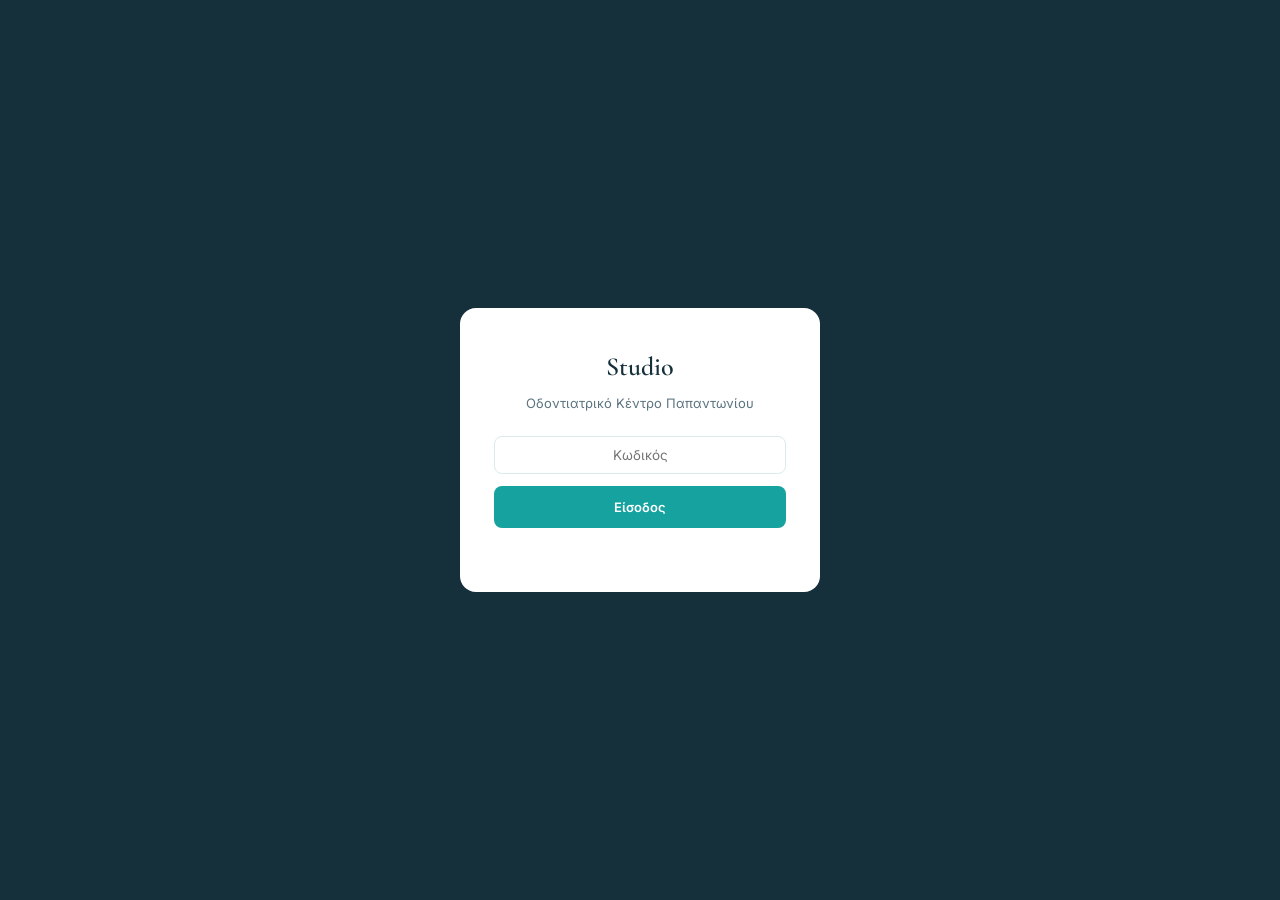
==== Studio/index.html @ 434dc88a "Add files via upload" ====
<!DOCTYPE html>
<html lang="el">
<head>
<meta charset="UTF-8">
<meta name="viewport" content="width=device-width, initial-scale=1.0">
<meta name="robots" content="noindex,nofollow">
<title>Studio · Οδοντιατρικό Κέντρο Παπαντωνίου</title>
<link href="https://fonts.googleapis.com/css2?family=Cormorant+Garamond:wght@500;600&family=Inter:wght@400;500;600;700&display=swap" rel="stylesheet">
<style>
:root{--teal:#16A3A0;--teal-dk:#0E8B88;--ink:#16303B;--soft:#5C7480;--line:#DCE9ED;
  --bg:#F2F9FB;--white:#fff;--gold:#C9A45C;--warn:#B4553F;--ok:#2E7D5B}
*,*::before,*::after{box-sizing:border-box}
body{margin:0;font-family:'Inter',system-ui,sans-serif;background:var(--bg);color:var(--ink);
  font-size:14px;line-height:1.6}
a{color:var(--teal-dk)}
h1,h2,h3{font-family:'Cormorant Garamond',serif;margin:0;font-weight:600}
button{font-family:inherit;cursor:pointer;font-size:13px}
input,textarea,select{font-family:inherit;font-size:13.5px;width:100%;padding:10px 12px;
  border:1px solid var(--line);border-radius:8px;background:#fff;color:var(--ink)}
input:focus,textarea:focus,select:focus{outline:none;border-color:var(--teal)}
textarea{min-height:80px;resize:vertical;line-height:1.6}

/* gate */
#gate{position:fixed;inset:0;background:var(--ink);display:flex;align-items:center;
  justify-content:center;z-index:100;padding:24px}
#gate .box{background:#fff;border-radius:16px;padding:38px 34px;max-width:360px;width:100%;text-align:center}
#gate h1{font-size:26px;margin-bottom:6px}
#gate p{color:var(--soft);font-size:13px;margin:0 0 22px}
#gate input{text-align:center;margin-bottom:12px}
#gate button{width:100%;background:var(--teal);color:#fff;border:0;padding:13px;border-radius:8px;font-weight:600}
#gate .err{color:var(--warn);font-size:12.5px;min-height:18px;margin-top:8px}

/* shell */
header{position:sticky;top:0;z-index:40;background:#fff;border-bottom:1px solid var(--line);
  display:flex;align-items:center;gap:16px;padding:12px 20px;flex-wrap:wrap}
header .title{font-family:'Cormorant Garamond',serif;font-size:20px;font-weight:600;flex:none}
header .badge{font-size:10px;letter-spacing:.14em;text-transform:uppercase;color:var(--gold);
  border:1px solid var(--gold);padding:3px 8px;border-radius:99px}
header .sp{flex:1}
.btn{border:1px solid var(--line);background:#fff;color:var(--ink);padding:9px 16px;border-radius:8px;font-weight:600}
.btn:hover{border-color:var(--teal);color:var(--teal-dk)}
.btn.primary{background:var(--teal);border-color:var(--teal);color:#fff}
.btn.primary:hover{background:var(--teal-dk);color:#fff}
.btn.ghost{background:transparent}
.btn.danger:hover{border-color:var(--warn);color:var(--warn)}

.wrap{display:grid;grid-template-columns:220px 1fr;gap:0;min-height:calc(100vh - 58px)}
nav.side{background:#fff;border-right:1px solid var(--line);padding:16px 12px}
nav.side button{display:block;width:100%;text-align:left;background:none;border:0;padding:10px 12px;
  border-radius:8px;color:var(--soft);font-weight:600}
nav.side button:hover{background:var(--bg);color:var(--ink)}
nav.side button.on{background:var(--teal);color:#fff}
nav.side .grp{font-size:10px;letter-spacing:.14em;text-transform:uppercase;color:#9BB0B8;
  padding:16px 12px 6px}
main{padding:26px 28px 90px;max-width:900px}
main h2{font-size:26px;margin-bottom:4px}
main .sub{color:var(--soft);font-size:13px;margin-bottom:26px}

.card{background:#fff;border:1px solid var(--line);border-radius:12px;padding:20px;margin-bottom:16px}
.card h3{font-size:17px;margin-bottom:2px}
.card .k{font-size:10.5px;color:#9BB0B8;font-family:ui-monospace,monospace;margin-bottom:12px}
.row{display:grid;grid-template-columns:1fr 1fr;gap:14px}
.fld label{display:block;font-size:10.5px;letter-spacing:.1em;text-transform:uppercase;
  color:#9BB0B8;font-weight:600;margin-bottom:5px}
.flag{font-size:11px}
@media (max-width:820px){.wrap{grid-template-columns:1fr}nav.side{border-right:0;border-bottom:1px solid var(--line);
  display:flex;flex-wrap:wrap;gap:6px}nav.side .grp{width:100%}nav.side button{width:auto}
  main{padding:20px 16px 90px}.row{grid-template-columns:1fr}}

/* hours */
.hrow{display:grid;grid-template-columns:1.1fr 1.1fr 1fr auto;gap:10px;align-items:center;
  padding:10px 0;border-bottom:1px dashed var(--line)}
.hrow:last-child{border-bottom:0}
.hrow .cl{display:flex;align-items:center;gap:6px;font-size:12px;color:var(--soft);white-space:nowrap}
@media (max-width:820px){.hrow{grid-template-columns:1fr 1fr;}}

/* images / team */
.imgcard{display:grid;grid-template-columns:120px 1fr;gap:16px;align-items:start}
.imgcard .prev{width:120px;height:120px;border-radius:10px;overflow:hidden;background:var(--bg);
  border:1px solid var(--line);display:flex;align-items:center;justify-content:center}
.imgcard .prev img{width:100%;height:100%;object-fit:cover}
.imgcard .prev span{font-size:11px;color:#9BB0B8}
.filebtn{position:relative;overflow:hidden;display:inline-block}
.filebtn input[type=file]{position:absolute;inset:0;opacity:0;cursor:pointer;width:100%;height:100%}
.hint{font-size:11.5px;color:#9BB0B8;margin-top:8px}

/* save bar */
.savebar{position:fixed;left:0;right:0;bottom:0;z-index:50;background:var(--ink);color:#fff;
  display:flex;align-items:center;gap:12px;padding:12px 20px;flex-wrap:wrap}
.savebar .msg{flex:1;font-size:12.5px;color:rgba(255,255,255,.75)}
.savebar .btn{background:transparent;border-color:rgba(255,255,255,.3);color:#fff}
.savebar .btn:hover{border-color:var(--gold);color:var(--gold)}
.savebar .btn.primary{background:var(--gold);border-color:var(--gold);color:var(--ink)}
.notice{background:#FFF7E8;border:1px solid #E8D5A8;border-radius:10px;padding:14px 16px;
  font-size:13px;margin-bottom:20px;line-height:1.65}
.notice b{color:var(--ink)}
.search{margin-bottom:18px}

/* translate controls */
.trrow{display:grid;grid-template-columns:1fr auto 1fr;gap:14px;align-items:end}
.trbox{display:flex;flex-direction:column;gap:6px;padding-bottom:2px}
.trbtn{border:1px solid var(--line);background:#fff;color:var(--soft);border-radius:7px;
  padding:7px 10px;font-size:10.5px;font-weight:700;letter-spacing:.04em;white-space:nowrap;
  transition:.2s;min-width:78px}
.trbtn:hover{border-color:var(--teal);color:var(--teal-dk);background:#F2FAFA}
.trbtn:disabled{opacity:.5;cursor:default}
.bulkbar{display:flex;align-items:center;gap:10px;flex-wrap:wrap;background:#fff;
  border:1px solid var(--line);border-radius:10px;padding:12px 14px;margin-bottom:14px;font-size:12.5px;color:var(--soft)}
@media (max-width:820px){
  .trrow{grid-template-columns:1fr}
  .trbox{flex-direction:row;justify-content:center}
  .trbtn{flex:1}
}
</style>
</head>
<body>

<div id="gate">
  <div class="box">
    <h1>Studio</h1>
    <p>Οδοντιατρικό Κέντρο Παπαντωνίου</p>
    <input type="password" id="pw" placeholder="Κωδικός" autocomplete="current-password">
    <button id="go">Είσοδος</button>
    <div class="err" id="err"></div>
  </div>
</div>

<div id="app" hidden>
  <header>
    <span class="title">Studio</span>
    <span class="badge" id="dirty" hidden>μη αποθηκευμένο</span>
    <span class="sp"></span>
    <a class="btn ghost" href="../index.html" target="_blank" rel="noopener">Προβολή site</a>
    <button class="btn" id="importBtn">Εισαγωγή JSON</button>
    <input type="file" id="importFile" accept="application/json" hidden>
    <button class="btn primary" id="exportBtn">Εξαγωγή content.json</button>
  </header>

  <div class="wrap">
    <nav class="side" id="nav"></nav>
    <main id="view"></main>
  </div>

  <div class="savebar">
    <span class="msg" id="msg">Οι αλλαγές αποθηκεύονται τοπικά σε αυτόν τον browser.</span>
    <button class="btn" id="resetBtn">Επαναφορά</button>
    <button class="btn primary" id="exportBtn2">Εξαγωγή content.json</button>
  </div>
</div>

<script>
/* =====================================================================
   Studio — edits a working copy of content.json in this browser, then
   exports a new content.json for you to upload to GitHub.
   The password is only a convenience latch, not real security.
   ===================================================================== */
const PASSWORD = "panos";                 // change me
const LSKEY    = "papantoniou_studio_v1";

let DATA = null, BASE = null, dirty = false, tab = "brand";

const $ = s => document.querySelector(s);
const esc = s => String(s==null?"":s).replace(/[&<>"]/g,m=>({"&":"&amp;","<":"&lt;",">":"&gt;",'"':"&quot;"}[m]));

/* ---------- gate ---------- */
$("#go").onclick = tryEnter;
$("#pw").onkeydown = e => { if (e.key === "Enter") tryEnter(); };
function tryEnter(){
  if ($("#pw").value === PASSWORD){ sessionStorage.setItem("studio_ok","1"); enter(); }
  else $("#err").textContent = "Λάθος κωδικός.";
}
if (sessionStorage.getItem("studio_ok") === "1") enter();

function enter(){
  $("#gate").remove?.();
  const g = $("#gate"); if (g) g.style.display = "none";
  $("#app").hidden = false;
  load();
}

/* ---------- data ---------- */
async function load(){
  const res = await fetch("../content.json", {cache:"no-store"});
  BASE = await res.json();
  const saved = localStorage.getItem(LSKEY);
  DATA = saved ? JSON.parse(saved) : JSON.parse(JSON.stringify(BASE));
  if (saved) setDirty(true, "Φορτώθηκε τοπικό αντίγραφο με μη εξαγόμενες αλλαγές.");
  buildNav(); render();
}
function persist(){ localStorage.setItem(LSKEY, JSON.stringify(DATA)); setDirty(true); }
function setDirty(v, m){
  dirty = v; $("#dirty").hidden = !v;
  if (m) $("#msg").textContent = m;
  else if (v) $("#msg").textContent = "Μη εξαγόμενες αλλαγές — πατήστε Εξαγωγή όταν τελειώσετε.";
}

/* ---------- nav ---------- */
function groups(){
  const g = new Set();
  Object.values(DATA.strings).forEach(v => g.add(v.group || "Άλλα"));
  return [...g].sort();
}
function buildNav(){
  const n = $("#nav");
  let h = '<div class="grp">Ρυθμίσεις</div>';
  h += tabBtn("brand","Λογότυπο & μάρκα");
  h += tabBtn("contact","Στοιχεία επικοινωνίας");
  h += tabBtn("hours","Ωράριο");
  h += tabBtn("team","Η ομάδα");
  h += tabBtn("treatments","Θεραπείες");
  h += tabBtn("faq","Συχνές ερωτήσεις");
  h += tabBtn("images","Φωτογραφίες");
  h += '<div class="grp">Κείμενα</div>';
  groups().forEach(g => h += tabBtn("g:"+g, g));
  n.innerHTML = h;
  n.querySelectorAll("button").forEach(b => b.onclick = () => { tab = b.dataset.t; buildNav(); render(); });
}
function tabBtn(id,label){
  return `<button data-t="${esc(id)}" class="${tab===id?"on":""}">${esc(label)}</button>`;
}

/* ---------- render ---------- */
function render(){
  const v = $("#view");
  if (tab === "brand")   return v.innerHTML = viewBrand(), bindBrand();
  if (tab === "contact") return v.innerHTML = viewContact(), bindGeneric("contact");
  if (tab === "hours")   return v.innerHTML = viewHours(), bindHours();
  if (tab === "team")    return v.innerHTML = viewTeam(), bindTeam();
  if (tab === "treatments") return v.innerHTML = viewTreat(), bindTreat();
  if (tab === "faq")     return v.innerHTML = viewFaq(), bindFaq();
  if (tab === "images")  return v.innerHTML = viewImages(), bindImages();
  if (tab.startsWith("g:")) return v.innerHTML = viewStrings(tab.slice(2)), bindStrings();
}

function viewBrand(){
  const b = DATA.brand || {};
  return `<h2>Λογότυπο & μάρκα</h2>
  <p class="sub">Το όνομα στην κεφαλίδα αλλάζει από τα Κείμενα → Κοινά.</p>
  <div class="card">
    <div class="imgcard">
      <div class="prev">${b.logo ? `<img src="${esc(b.logo)}">` : "<span>χωρίς αρχείο</span>"}</div>
      <div>
        <h3>Δικό σας λογότυπο</h3>
        <p class="k">brand.logo</p>
        <label class="btn filebtn">Ανέβασμα εικόνας<input type="file" accept="image/*" id="logoFile"></label>
        ${b.logo ? '<button class="btn danger" id="logoClear" style="margin-left:8px">Αφαίρεση</button>' : ""}
        <div style="margin-top:14px">
          <label class="flag"><input type="checkbox" id="useLogo" ${b.useCustomLogo?"checked":""} style="width:auto;margin-right:6px">
          Χρήση δικού μου λογότυπου αντί του σχεδιασμένου</label>
        </div>
        <p class="hint">Προτείνεται PNG με διαφάνεια, τετράγωνο, τουλάχιστον 200×200.
        Αν το αφήσετε κενό, χρησιμοποιείται το σχεδιασμένο λογότυπο.</p>
      </div>
    </div>
  </div>`;
}
function bindBrand(){
  const f = $("#logoFile");
  if (f) f.onchange = e => readImage(e.target.files[0], 400, d => { DATA.brand.logo = d; DATA.brand.useCustomLogo = true; persist(); render(); });
  const c = $("#logoClear");
  if (c) c.onclick = () => { DATA.brand.logo = ""; DATA.brand.useCustomLogo = false; persist(); render(); };
  const u = $("#useLogo");
  if (u) u.onchange = () => { DATA.brand.useCustomLogo = u.checked; persist(); };
}

const CONTACT_FIELDS = [
 ["phoneDisplay","Τηλέφωνο (όπως εμφανίζεται)"],["phoneTel","Τηλέφωνο (μορφή κλήσης)"],
 ["addressEl","Διεύθυνση (ελληνικά)"],["addressEn","Διεύθυνση (αγγλικά)"],
 ["instagram","Instagram URL"],["reviewsUrl","Σύνδεσμος κριτικών Google"],
 ["mapsDirections","Σύνδεσμος οδηγιών Google Maps"],["mapsEmbed","Ενσωματωμένος χάρτης (embed URL)"],
 ["rating","Βαθμολογία"],["reviewCount","Πλήθος κριτικών"]];

function viewContact(){
  return `<h2>Στοιχεία επικοινωνίας</h2>
  <p class="sub">Αλλάζουν παντού στο site ταυτόχρονα.</p>
  <div class="card"><div class="row">` +
  CONTACT_FIELDS.map(([k,l]) =>
    `<div class="fld"><label>${esc(l)}</label>
     <input data-sec="contact" data-k="${k}" data-pair-field="contact:address"
      data-l="${k==="addressEl"?"el":k==="addressEn"?"en":""}" value="${esc(DATA.contact[k]||"")}"></div>`).join("") +
  `</div>
   <div class="fld" style="margin-top:16px;max-width:340px"><label>Email για μεγαλύτερο όριο μεταφράσεων (προαιρετικό)</label>
     <input id="trEmail" placeholder="you@example.com" value="${esc(localStorage.getItem(TR_EMAIL_KEY)||"")}"></div>
   <div style="margin-top:12px">${trControls("contact:address")}
     <span class="hint" style="margin-left:8px">μεταφράζει τη διεύθυνση</span></div></div>`;
}
function bindGeneric(sec){
  bindTr();
  const em = $("#trEmail");
  if (em) em.oninput = () => localStorage.setItem(TR_EMAIL_KEY, em.value.trim());
  $("#view").querySelectorAll(`[data-sec="${sec}"]`).forEach(i =>
    i.oninput = () => { DATA[sec][i.dataset.k] = i.value; persist(); });
}

function viewHours(){
  return `<h2>Ωράριο</h2><p class="sub">Εμφανίζεται στη σελίδα Επικοινωνίας.</p><div class="card">` +
  DATA.hours.map((h,i) => `<div class="hrow">
    <input data-h="${i}" data-f="el" value="${esc(h.day.el)}" placeholder="Ημέρα (EL)">
    <input data-h="${i}" data-f="en" value="${esc(h.day.en)}" placeholder="Day (EN)">
    <input data-h="${i}" data-f="value" value="${esc(h.value)}" placeholder="08:30 – 13:30" ${h.closed?"disabled":""}>
    <label class="cl"><input type="checkbox" data-h="${i}" data-f="closed" ${h.closed?"checked":""} style="width:auto"> κλειστά</label>
  </div>`).join("") + `</div>`;
}
function bindHours(){
  $("#view").querySelectorAll("[data-h]").forEach(el => {
    const i = +el.dataset.h, f = el.dataset.f;
    const fn = () => {
      if (f === "closed") { DATA.hours[i].closed = el.checked; persist(); render(); return; }
      if (f === "value") DATA.hours[i].value = el.value;
      else DATA.hours[i].day[f] = el.value;
      persist();
    };
    el.oninput = fn; if (f === "closed") el.onchange = fn;
  });
}

function viewTeam(){
  return `<h2>Η ομάδα</h2>
  <p class="sub">Φωτογραφία τύπου βιογραφικού και σύντομο κείμενο για κάθε μέλος.</p>
  <div style="margin-bottom:14px"><button class="btn" id="addMember">+ Νέο μέλος</button></div>` +
  DATA.team.map((m,i) => `<div class="card"><div class="imgcard">
    <div class="prev">${m.photo ? `<img src="${esc(m.photo)}">` : "<span>χωρίς φωτό</span>"}</div>
    <div style="min-width:0">
      <div class="trrow">
        <div class="fld"><label>Όνομα (EL)</label>
          <input data-m="${i}" data-p="name" data-l="el" data-pair-field="team:${i}:name" value="${esc(m.name.el)}"></div>
        ${trControls("team:"+i+":name")}
        <div class="fld"><label>Name (EN)</label>
          <input data-m="${i}" data-p="name" data-l="en" data-pair-field="team:${i}:name" value="${esc(m.name.en)}"></div>
      </div>
      <div class="trrow" style="margin-top:12px">
        <div class="fld"><label>Ιδιότητα (EL)</label>
          <input data-m="${i}" data-p="role" data-l="el" data-pair-field="team:${i}:role" value="${esc(m.role.el)}"></div>
        ${trControls("team:"+i+":role")}
        <div class="fld"><label>Role (EN)</label>
          <input data-m="${i}" data-p="role" data-l="en" data-pair-field="team:${i}:role" value="${esc(m.role.en)}"></div>
      </div>
      <div class="trrow" style="margin-top:12px">
        <div class="fld"><label>Βιογραφικό (EL)</label>
          <textarea data-m="${i}" data-p="bio" data-l="el" data-pair-field="team:${i}:bio">${esc(m.bio.el)}</textarea></div>
        ${trControls("team:"+i+":bio")}
        <div class="fld"><label>Biography (EN)</label>
          <textarea data-m="${i}" data-p="bio" data-l="en" data-pair-field="team:${i}:bio">${esc(m.bio.en)}</textarea></div>
      </div>
      <div style="margin-top:14px">
        <label class="btn filebtn">Φωτογραφία<input type="file" accept="image/*" data-mf="${i}"></label>
        ${m.photo ? `<button class="btn danger" data-mc="${i}" style="margin-left:8px">Αφαίρεση φωτό</button>` : ""}
        <button class="btn danger" data-md="${i}" style="margin-left:8px">Διαγραφή μέλους</button>
      </div>
      <p class="hint">Η φωτογραφία μικραίνει αυτόματα σε 700px και αποθηκεύεται μέσα στο content.json.</p>
    </div></div></div>`).join("");
}
function bindTeam(){
  const v = $("#view");
  v.querySelectorAll("[data-m]").forEach(el => el.oninput = () => {
    DATA.team[+el.dataset.m][el.dataset.p][el.dataset.l] = el.value; persist();
  });
  v.querySelectorAll("[data-mf]").forEach(el => el.onchange = e =>
    readImage(e.target.files[0], 700, d => { DATA.team[+el.dataset.mf].photo = d; persist(); render(); }));
  v.querySelectorAll("[data-mc]").forEach(el => el.onclick = () => {
    DATA.team[+el.dataset.mc].photo = ""; persist(); render(); });
  v.querySelectorAll("[data-md]").forEach(el => el.onclick = () => {
    if (!confirm("Διαγραφή αυτού του μέλους;")) return;
    DATA.team.splice(+el.dataset.md,1); persist(); render(); });
  bindTr();
  $("#addMember").onclick = () => {
    DATA.team.push({id:"t"+Date.now(), name:{el:"Όνομα Επώνυμο",en:"Full Name"},
      role:{el:"Ιδιότητα",en:"Role"}, bio:{el:"",en:""}, photo:""});
    persist(); render();
  };
}


function viewTreat(){
  return `<h2>Θεραπείες</h2>
  <p class="sub">Τίτλος, σύντομη περιγραφή και αναλυτικό κείμενο. Κενή γραμμή = νέα παράγραφος.</p>
  <div style="margin-bottom:14px"><button class="btn" id="addTreat">+ Νέα θεραπεία</button></div>` +
  DATA.treatments.map((t,i) => `<div class="card">
    <p class="k">${esc(t.id)}</p>
    <div class="trrow">
      <div class="fld"><label>Τίτλος (EL)</label>
        <input data-t="${i}" data-p="title" data-l="el" data-pair-field="treat:${i}:title" value="${esc(t.title.el)}"></div>
      ${trControls("treat:"+i+":title")}
      <div class="fld"><label>Title (EN)</label>
        <input data-t="${i}" data-p="title" data-l="en" data-pair-field="treat:${i}:title" value="${esc(t.title.en)}"></div>
    </div>
    <div class="trrow" style="margin-top:12px">
      <div class="fld"><label>Σύντομη (EL)</label>
        <textarea data-t="${i}" data-p="short" data-l="el" data-pair-field="treat:${i}:short">${esc(t.short.el)}</textarea></div>
      ${trControls("treat:"+i+":short")}
      <div class="fld"><label>Short (EN)</label>
        <textarea data-t="${i}" data-p="short" data-l="en" data-pair-field="treat:${i}:short">${esc(t.short.en)}</textarea></div>
    </div>
    <div class="trrow" style="margin-top:12px">
      <div class="fld"><label>Αναλυτικά (EL)</label>
        <textarea style="min-height:190px" data-t="${i}" data-p="detail" data-l="el" data-pair-field="treat:${i}:detail">${esc(t.detail.el)}</textarea></div>
      ${trControls("treat:"+i+":detail")}
      <div class="fld"><label>Detail (EN)</label>
        <textarea style="min-height:190px" data-t="${i}" data-p="detail" data-l="en" data-pair-field="treat:${i}:detail">${esc(t.detail.en)}</textarea></div>
    </div>
    <div style="margin-top:14px">
      <label class="flag">Εικονίδιο:
        <select data-ti="${i}" style="width:auto;display:inline-block;margin-left:6px">
          ${["aes","imp","kid","xray"].map(k=>`<option value="${k}" ${t.icon===k?"selected":""}>${k}</option>`).join("")}
        </select></label>
      <button class="btn danger" data-td="${i}" style="margin-left:12px">Διαγραφή θεραπείας</button>
    </div></div>`).join("");
}
function bindTreat(){
  const v = $("#view");
  v.querySelectorAll("[data-t]").forEach(el => el.oninput = () => {
    DATA.treatments[+el.dataset.t][el.dataset.p][el.dataset.l] = el.value; persist(); });
  v.querySelectorAll("[data-ti]").forEach(el => el.onchange = () => {
    DATA.treatments[+el.dataset.ti].icon = el.value; persist(); });
  v.querySelectorAll("[data-td]").forEach(el => el.onclick = () => {
    if (!confirm("Διαγραφή αυτής της θεραπείας;")) return;
    DATA.treatments.splice(+el.dataset.td,1); persist(); render(); });
  $("#addTreat").onclick = () => {
    DATA.treatments.push({id:"tr"+Date.now(), icon:"aes",
      title:{el:"Νέα θεραπεία",en:"New treatment"}, short:{el:"",en:""}, detail:{el:"",en:""}});
    persist(); render();
  };
  bindTr();
}

function viewFaq(){
  return `<h2>Συχνές ερωτήσεις</h2>
  <p class="sub">Εμφανίζονται στη σελίδα Θεραπειών.</p>
  <div style="margin-bottom:14px"><button class="btn" id="addFaq">+ Νέα ερώτηση</button></div>` +
  DATA.faq.map((f,i) => `<div class="card">
    <div class="trrow">
      <div class="fld"><label>Ερώτηση (EL)</label>
        <input data-f="${i}" data-p="q" data-l="el" data-pair-field="faq:${i}:q" value="${esc(f.q.el)}"></div>
      ${trControls("faq:"+i+":q")}
      <div class="fld"><label>Question (EN)</label>
        <input data-f="${i}" data-p="q" data-l="en" data-pair-field="faq:${i}:q" value="${esc(f.q.en)}"></div>
    </div>
    <div class="trrow" style="margin-top:12px">
      <div class="fld"><label>Απάντηση (EL)</label>
        <textarea style="min-height:130px" data-f="${i}" data-p="a" data-l="el" data-pair-field="faq:${i}:a">${esc(f.a.el)}</textarea></div>
      ${trControls("faq:"+i+":a")}
      <div class="fld"><label>Answer (EN)</label>
        <textarea style="min-height:130px" data-f="${i}" data-p="a" data-l="en" data-pair-field="faq:${i}:a">${esc(f.a.en)}</textarea></div>
    </div>
    <div style="margin-top:12px"><button class="btn danger" data-fd="${i}">Διαγραφή ερώτησης</button></div>
  </div>`).join("");
}
function bindFaq(){
  const v = $("#view");
  v.querySelectorAll("[data-f]").forEach(el => el.oninput = () => {
    DATA.faq[+el.dataset.f][el.dataset.p][el.dataset.l] = el.value; persist(); });
  v.querySelectorAll("[data-fd]").forEach(el => el.onclick = () => {
    if (!confirm("Διαγραφή αυτής της ερώτησης;")) return;
    DATA.faq.splice(+el.dataset.fd,1); persist(); render(); });
  $("#addFaq").onclick = () => {
    DATA.faq.push({id:"f"+Date.now(), q:{el:"Νέα ερώτηση",en:"New question"}, a:{el:"",en:""}});
    persist(); render();
  };
  bindTr();
}

function viewImages(){
  return `<h2>Φωτογραφίες</h2>
  <p class="sub">Αντικαταστήστε οποιαδήποτε φωτογραφία του site.</p>` +
  Object.entries(DATA.images).map(([k,rec]) => `<div class="card"><div class="imgcard">
    <div class="prev"><img src="${esc(rec.src.startsWith("data:")?rec.src:"../"+rec.src)}"></div>
    <div><h3>${esc(rec.label||k)}</h3><p class="k">images.${esc(k)}</p>
      <label class="btn filebtn">Αντικατάσταση<input type="file" accept="image/*" data-if="${esc(k)}"></label>
      <button class="btn danger" data-ir="${esc(k)}" style="margin-left:8px">Επαναφορά</button>
      <p class="hint">Μικραίνει αυτόματα σε 1600px.</p>
    </div></div></div>`).join("");
}
function bindImages(){
  const v = $("#view");
  v.querySelectorAll("[data-if]").forEach(el => el.onchange = e =>
    readImage(e.target.files[0], 1600, d => { DATA.images[el.dataset.if].src = d; persist(); render(); }));
  v.querySelectorAll("[data-ir]").forEach(el => el.onclick = () => {
    DATA.images[el.dataset.ir].src = BASE.images[el.dataset.ir].src; persist(); render(); });
}

function viewStrings(group){
  const keys = Object.keys(DATA.strings).filter(k => (DATA.strings[k].group||"Άλλα") === group).sort();
  return `<h2>${esc(group)}</h2>
  <p class="sub">${keys.length} κείμενα. Γράψτε σε όποια γλώσσα σας βολεύει και πατήστε το βέλος για μετάφραση.</p>
  <div class="bulkbar">
    <span>Συμπλήρωση κενών:</span>
    <button class="btn" id="bulkEl2En">EL → EN</button>
    <button class="btn" id="bulkEn2El">EN → EL</button>
  </div>
  <div class="search"><input id="filter" placeholder="Αναζήτηση κειμένου…"></div>` +
  keys.map(k => `<div class="card str" data-txt="${esc((DATA.strings[k].el+" "+DATA.strings[k].en).toLowerCase())}">
    <p class="k">${esc(k)}</p>
    <div class="trrow">
      <div class="fld"><label>Ελληνικά</label>
        <textarea data-s="${esc(k)}" data-l="el" data-pair-field="strings:${esc(k)}">${esc(DATA.strings[k].el)}</textarea></div>
      ${trControls("strings:"+k)}
      <div class="fld"><label>English</label>
        <textarea data-s="${esc(k)}" data-l="en" data-pair-field="strings:${esc(k)}">${esc(DATA.strings[k].en)}</textarea></div>
    </div></div>`).join("");
}
function bindStrings(){
  $("#view").querySelectorAll("[data-s]").forEach(el => el.oninput = () => {
    DATA.strings[el.dataset.s][el.dataset.l] = el.value; persist();
  });
  bindTr();
  const grp = tab.slice(2);
  const keys = Object.keys(DATA.strings)
    .filter(k => (DATA.strings[k].group||"Άλλα") === grp).map(k => "strings:"+k);
  const b1 = $("#bulkEl2En"), b2 = $("#bulkEn2El");
  if (b1) b1.onclick = () => translateGroupMissing(keys, "el2en");
  if (b2) b2.onclick = () => translateGroupMissing(keys, "en2el");
  const f = $("#filter");
  if (f) f.oninput = () => {
    const q = f.value.toLowerCase().trim();
    $("#view").querySelectorAll(".str").forEach(c =>
      c.style.display = !q || c.dataset.txt.includes(q) ? "" : "none");
  };
}


/* ---------- translation ----------
   Two free providers, tried in order. No API key needed.
   If both fail (offline / rate limited) the field is left alone
   and a message is shown, so nothing is ever silently wiped.     */
const TR_EMAIL_KEY = "papantoniou_studio_email";

async function translateText(text, from, to){
  text = (text || "").trim();
  if (!text) return "";
  const email = localStorage.getItem(TR_EMAIL_KEY) || "";
  // provider 1 — MyMemory
  try{
    let u = "https://api.mymemory.translated.net/get?q=" + encodeURIComponent(text) +
            "&langpair=" + from + "|" + to + (email ? "&de=" + encodeURIComponent(email) : "");
    const r = await fetch(u);
    const j = await r.json();
    const out = j && j.responseData && j.responseData.translatedText;
    if (out && !/^MYMEMORY WARNING/i.test(out) && !/QUERY LENGTH LIMIT/i.test(out)) {
      return out.replace(/&#39;/g,"'").replace(/&quot;/g,'"').replace(/&amp;/g,"&");
    }
  }catch(_){}
  // provider 2 — Lingva
  try{
    const r = await fetch("https://lingva.ml/api/v1/" + from + "/" + to + "/" + encodeURIComponent(text));
    const j = await r.json();
    if (j && j.translation) return j.translation;
  }catch(_){}
  throw new Error("no-provider");
}

function trPair(key){          // "strings:home.h1a"  |  "team:0:name"  |  "contact:address"
  if (key.startsWith("strings:")){
    const k = key.slice(8);
    return { get:l => DATA.strings[k][l], set:(l,v) => { DATA.strings[k][l] = v; } };
  }
  if (key.startsWith("team:")){
    const [,i,p] = key.split(":");
    return { get:l => DATA.team[+i][p][l], set:(l,v) => { DATA.team[+i][p][l] = v; } };
  }
  if (key.startsWith("treat:")){
    const [,i,p] = key.split(":");
    return { get:l => DATA.treatments[+i][p][l], set:(l,v) => { DATA.treatments[+i][p][l] = v; } };
  }
  if (key.startsWith("faq:")){
    const [,i,p] = key.split(":");
    return { get:l => DATA.faq[+i][p][l], set:(l,v) => { DATA.faq[+i][p][l] = v; } };
  }
  if (key === "contact:address"){
    return { get:l => DATA.contact[l === "el" ? "addressEl" : "addressEn"],
             set:(l,v) => { DATA.contact[l === "el" ? "addressEl" : "addressEn"] = v; } };
  }
  return null;
}

async function runTranslate(btn){
  const pair = trPair(btn.dataset.pair);
  if (!pair) return;
  const dir = btn.dataset.dir;                 // "el2en" or "en2el"
  const from = dir === "el2en" ? "el" : "en";
  const to   = dir === "el2en" ? "en" : "el";
  const src  = pair.get(from);
  if (!src || !src.trim()){ flash("Η γλώσσα προέλευσης είναι κενή."); return; }
  const old = btn.textContent;
  btn.textContent = "…"; btn.disabled = true;
  try{
    const out = await translateText(src, from, to);
    pair.set(to, out);
    persist();
    const field = document.querySelector(`[data-pair-field="${btn.dataset.pair}"][data-l="${to}"]`);
    if (field) field.value = out;
    flash("Μετάφραση " + (dir === "el2en" ? "EL → EN" : "EN → EL") + " ολοκληρώθηκε.");
  }catch(_){
    flash("Η μετάφραση απέτυχε (χωρίς σύνδεση ή όριο υπηρεσίας). Το πεδίο δεν άλλαξε.");
  }
  btn.textContent = old; btn.disabled = false;
}

async function translateGroupMissing(pairs, dir){
  const from = dir === "el2en" ? "el" : "en";
  const to   = dir === "el2en" ? "en" : "el";
  let done = 0, failed = 0;
  flash("Μετάφραση σε εξέλιξη…");
  for (const key of pairs){
    const pair = trPair(key);
    if (!pair) continue;
    const src = pair.get(from), dst = pair.get(to);
    if (!src || !src.trim() || (dst && dst.trim())) continue;   // only fill blanks
    try{ pair.set(to, await translateText(src, from, to)); done++; }
    catch(_){ failed++; if (failed > 2) break; }
    await new Promise(r => setTimeout(r, 320));                  // be gentle on the free tier
  }
  persist(); render();
  flash(done + " κείμενα μεταφράστηκαν" + (failed ? ", " + failed + " απέτυχαν" : "") + ".");
}

function flash(m){ $("#msg").textContent = m; }

function trControls(pairKey){
  return `<div class="trbox">
    <button class="trbtn" data-pair="${esc(pairKey)}" data-dir="el2en" title="Μετάφραση Ελληνικά → English">EL&nbsp;→&nbsp;EN</button>
    <button class="trbtn" data-pair="${esc(pairKey)}" data-dir="en2el" title="Μετάφραση English → Ελληνικά">EN&nbsp;→&nbsp;EL</button>
  </div>`;
}
function bindTr(){
  $("#view").querySelectorAll(".trbtn").forEach(b => b.onclick = () => runTranslate(b));
}

/* ---------- image handling ---------- */
function readImage(file, maxEdge, cb){
  if (!file) return;
  const fr = new FileReader();
  fr.onload = () => {
    const im = new Image();
    im.onload = () => {
      let {width:w, height:h} = im;
      const sc = Math.min(1, maxEdge / Math.max(w,h));
      w = Math.round(w*sc); h = Math.round(h*sc);
      const cv = document.createElement("canvas");
      cv.width = w; cv.height = h;
      cv.getContext("2d").drawImage(im, 0, 0, w, h);
      const isPng = /png$/i.test(file.type);
      cb(cv.toDataURL(isPng ? "image/png" : "image/jpeg", isPng ? undefined : 0.82));
    };
    im.src = fr.result;
  };
  fr.readAsDataURL(file);
}

/* ---------- export / import / reset ---------- */
function doExport(){
  DATA.updated = new Date().toISOString().slice(0,10);
  const blob = new Blob([JSON.stringify(DATA, null, 1)], {type:"application/json"});
  const a = document.createElement("a");
  a.href = URL.createObjectURL(blob); a.download = "content.json"; a.click();
  URL.revokeObjectURL(a.href);
  setDirty(false, "Έγινε εξαγωγή. Ανεβάστε το content.json στο GitHub για να δημοσιευτεί.");
  $("#dirty").hidden = true;
}
$("#exportBtn").onclick = doExport;
$("#exportBtn2").onclick = doExport;
$("#importBtn").onclick = () => $("#importFile").click();
$("#importFile").onchange = e => {
  const f = e.target.files[0]; if (!f) return;
  const r = new FileReader();
  r.onload = () => { try { DATA = JSON.parse(r.result); persist(); buildNav(); render();
    setDirty(true,"Έγινε εισαγωγή αρχείου."); } catch(_) { alert("Μη έγκυρο JSON."); } };
  r.readAsText(f);
};
$("#resetBtn").onclick = () => {
  if (!confirm("Επαναφορά όλων στο δημοσιευμένο content.json; Οι τοπικές αλλαγές θα χαθούν.")) return;
  localStorage.removeItem(LSKEY);
  DATA = JSON.parse(JSON.stringify(BASE));
  buildNav(); render(); setDirty(false, "Έγινε επαναφορά.");
};
window.addEventListener("beforeunload", e => { if (dirty) { e.preventDefault(); e.returnValue = ""; } });
</script>
</body>
</html>
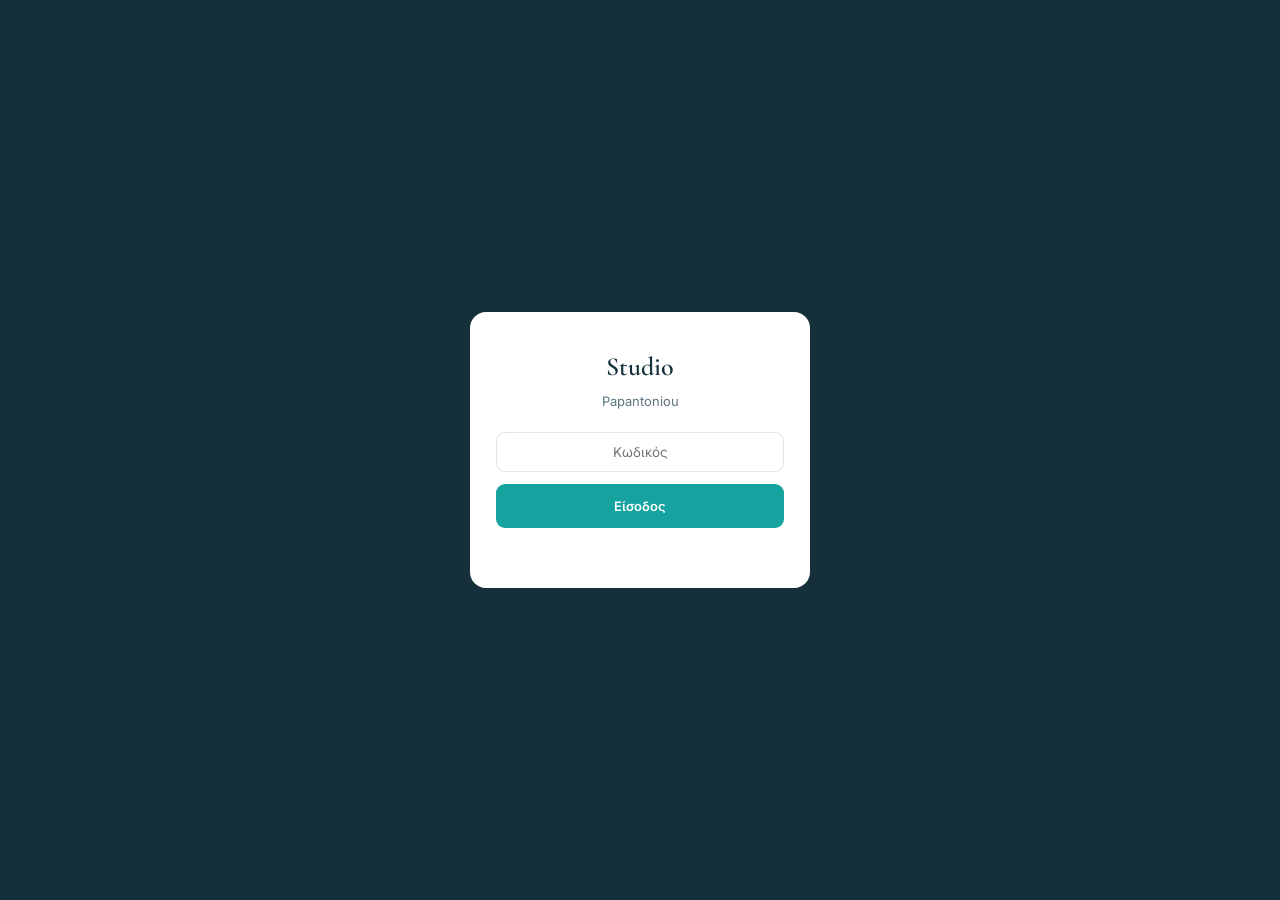
==== commit 8f3f4e0d: "Add files via upload" ====
--- a/Studio/index.html
+++ b/Studio/index.html
@@ -2,114 +2,140 @@
 <html lang="el">
 <head>
 <meta charset="UTF-8">
-<meta name="viewport" content="width=device-width, initial-scale=1.0">
+<meta name="viewport" content="width=device-width, initial-scale=1.0, viewport-fit=cover">
 <meta name="robots" content="noindex,nofollow">
-<title>Studio · Οδοντιατρικό Κέντρο Παπαντωνίου</title>
+<meta name="theme-color" content="#16A3A0">
+<title>Studio · Papantoniou</title>
 <link href="https://fonts.googleapis.com/css2?family=Cormorant+Garamond:wght@500;600&family=Inter:wght@400;500;600;700&display=swap" rel="stylesheet">
 <style>
 :root{--teal:#16A3A0;--teal-dk:#0E8B88;--ink:#16303B;--soft:#5C7480;--line:#DCE9ED;
-  --bg:#F2F9FB;--white:#fff;--gold:#C9A45C;--warn:#B4553F;--ok:#2E7D5B}
-*,*::before,*::after{box-sizing:border-box}
+ --bg:#F2F9FB;--gold:#C9A45C;--warn:#B4553F;--bar:64px}
+*,*::before,*::after{box-sizing:border-box;min-width:0}
+html,body{overflow-x:hidden;max-width:100%}
 body{margin:0;font-family:'Inter',system-ui,sans-serif;background:var(--bg);color:var(--ink);
-  font-size:14px;line-height:1.6}
-a{color:var(--teal-dk)}
+ font-size:14px;line-height:1.6;-webkit-text-size-adjust:100%}
 h1,h2,h3{font-family:'Cormorant Garamond',serif;margin:0;font-weight:600}
 button{font-family:inherit;cursor:pointer;font-size:13px}
-input,textarea,select{font-family:inherit;font-size:13.5px;width:100%;padding:10px 12px;
-  border:1px solid var(--line);border-radius:8px;background:#fff;color:var(--ink)}
+input,textarea,select{font-family:inherit;font-size:16px;width:100%;padding:11px 12px;
+ border:1px solid var(--line);border-radius:9px;background:#fff;color:var(--ink)}
 input:focus,textarea:focus,select:focus{outline:none;border-color:var(--teal)}
-textarea{min-height:80px;resize:vertical;line-height:1.6}
-
-/* gate */
-#gate{position:fixed;inset:0;background:var(--ink);display:flex;align-items:center;
-  justify-content:center;z-index:100;padding:24px}
-#gate .box{background:#fff;border-radius:16px;padding:38px 34px;max-width:360px;width:100%;text-align:center}
-#gate h1{font-size:26px;margin-bottom:6px}
-#gate p{color:var(--soft);font-size:13px;margin:0 0 22px}
-#gate input{text-align:center;margin-bottom:12px}
-#gate button{width:100%;background:var(--teal);color:#fff;border:0;padding:13px;border-radius:8px;font-weight:600}
-#gate .err{color:var(--warn);font-size:12.5px;min-height:18px;margin-top:8px}
-
-/* shell */
-header{position:sticky;top:0;z-index:40;background:#fff;border-bottom:1px solid var(--line);
-  display:flex;align-items:center;gap:16px;padding:12px 20px;flex-wrap:wrap}
-header .title{font-family:'Cormorant Garamond',serif;font-size:20px;font-weight:600;flex:none}
-header .badge{font-size:10px;letter-spacing:.14em;text-transform:uppercase;color:var(--gold);
-  border:1px solid var(--gold);padding:3px 8px;border-radius:99px}
-header .sp{flex:1}
-.btn{border:1px solid var(--line);background:#fff;color:var(--ink);padding:9px 16px;border-radius:8px;font-weight:600}
+textarea{min-height:84px;resize:vertical;line-height:1.6}
+.btn{border:1px solid var(--line);background:#fff;color:var(--ink);padding:10px 14px;
+ border-radius:9px;font-weight:600;white-space:nowrap}
 .btn:hover{border-color:var(--teal);color:var(--teal-dk)}
 .btn.primary{background:var(--teal);border-color:var(--teal);color:#fff}
-.btn.primary:hover{background:var(--teal-dk);color:#fff}
-.btn.ghost{background:transparent}
 .btn.danger:hover{border-color:var(--warn);color:var(--warn)}
 
-.wrap{display:grid;grid-template-columns:220px 1fr;gap:0;min-height:calc(100vh - 58px)}
-nav.side{background:#fff;border-right:1px solid var(--line);padding:16px 12px}
-nav.side button{display:block;width:100%;text-align:left;background:none;border:0;padding:10px 12px;
-  border-radius:8px;color:var(--soft);font-weight:600}
-nav.side button:hover{background:var(--bg);color:var(--ink)}
-nav.side button.on{background:var(--teal);color:#fff}
-nav.side .grp{font-size:10px;letter-spacing:.14em;text-transform:uppercase;color:#9BB0B8;
-  padding:16px 12px 6px}
-main{padding:26px 28px 90px;max-width:900px}
-main h2{font-size:26px;margin-bottom:4px}
-main .sub{color:var(--soft);font-size:13px;margin-bottom:26px}
-
-.card{background:#fff;border:1px solid var(--line);border-radius:12px;padding:20px;margin-bottom:16px}
-.card h3{font-size:17px;margin-bottom:2px}
-.card .k{font-size:10.5px;color:#9BB0B8;font-family:ui-monospace,monospace;margin-bottom:12px}
-.row{display:grid;grid-template-columns:1fr 1fr;gap:14px}
-.fld label{display:block;font-size:10.5px;letter-spacing:.1em;text-transform:uppercase;
-  color:#9BB0B8;font-weight:600;margin-bottom:5px}
-.flag{font-size:11px}
-@media (max-width:820px){.wrap{grid-template-columns:1fr}nav.side{border-right:0;border-bottom:1px solid var(--line);
-  display:flex;flex-wrap:wrap;gap:6px}nav.side .grp{width:100%}nav.side button{width:auto}
-  main{padding:20px 16px 90px}.row{grid-template-columns:1fr}}
+/* ---------- gate ---------- */
+#gate{position:fixed;inset:0;background:var(--ink);display:flex;align-items:center;
+ justify-content:center;z-index:100;padding:22px}
+#gate .box{background:#fff;border-radius:16px;padding:34px 26px;max-width:340px;width:100%;text-align:center}
+#gate h1{font-size:26px;margin-bottom:4px}
+#gate p{color:var(--soft);font-size:13px;margin:0 0 20px}
+#gate input{text-align:center;margin-bottom:12px}
+#gate button{width:100%;background:var(--teal);color:#fff;border:0;padding:14px;border-radius:9px;font-weight:600}
+#gate .err{color:var(--warn);font-size:12.5px;min-height:18px;margin-top:8px}
+
+/* ---------- header ---------- */
+header{position:sticky;top:0;z-index:40;background:#fff;border-bottom:1px solid var(--line)}
+.hrow{display:flex;align-items:center;gap:10px;padding:10px 14px;max-width:1100px;margin:0 auto}
+.hrow .title{font-family:'Cormorant Garamond',serif;font-size:19px;font-weight:600;flex:none}
+.hrow .sp{flex:1}
+.badge{font-size:9.5px;letter-spacing:.1em;text-transform:uppercase;color:var(--gold);
+ border:1px solid var(--gold);padding:3px 7px;border-radius:99px;white-space:nowrap}
+.lang{display:flex;align-items:center;gap:4px;font-size:11px;font-weight:700;flex:none}
+.lang button{background:none;border:0;color:#9BB0B8;padding:5px 6px;border-radius:6px}
+.lang button.on{color:#fff;background:var(--teal)}
+.acts{display:flex;gap:8px;padding:0 14px 10px;max-width:1100px;margin:0 auto}
+.acts .btn{flex:1;text-align:center;font-size:12px;padding:10px 6px}
+
+/* ---------- nav ---------- */
+.navwrap{padding:0 14px 10px;max-width:1100px;margin:0 auto}
+.navwrap select{font-weight:600}
+nav.side{display:none}
+
+/* ---------- main ---------- */
+main{padding:18px 14px calc(var(--bar) + 30px);max-width:1100px;margin:0 auto}
+main h2{font-size:24px;margin-bottom:3px}
+main .sub{color:var(--soft);font-size:12.5px;margin-bottom:20px;line-height:1.55}
+.card{background:#fff;border:1px solid var(--line);border-radius:12px;padding:16px;margin-bottom:14px}
+.card h3{font-size:16px;margin-bottom:2px}
+.card .k{font-size:10px;color:#9BB0B8;font-family:ui-monospace,monospace;margin-bottom:10px;word-break:break-all}
+.fld label{display:block;font-size:10px;letter-spacing:.09em;text-transform:uppercase;
+ color:#9BB0B8;font-weight:700;margin-bottom:5px}
+.fld+.fld{margin-top:12px}
+.row{display:grid;gap:12px}
+.hint{font-size:11.5px;color:#9BB0B8;margin-top:8px;line-height:1.5}
+.flag{font-size:12.5px}
+
+/* translate pair */
+.trrow{display:grid;gap:10px}
+.trbox{display:flex;gap:8px}
+.trbtn{flex:1;border:1px solid var(--line);background:#fff;color:var(--soft);border-radius:8px;
+ padding:9px 6px;font-size:10.5px;font-weight:700;letter-spacing:.03em;white-space:nowrap;transition:.2s}
+.trbtn:hover{border-color:var(--teal);color:var(--teal-dk);background:#F2FAFA}
+.trbtn:disabled{opacity:.5}
+.bulkbar{display:flex;align-items:center;gap:8px;flex-wrap:wrap;background:#fff;
+ border:1px solid var(--line);border-radius:11px;padding:11px 12px;margin-bottom:12px;
+ font-size:12px;color:var(--soft)}
+.bulkbar .btn{padding:8px 12px;font-size:11.5px}
+.search{margin-bottom:14px}
 
 /* hours */
-.hrow{display:grid;grid-template-columns:1.1fr 1.1fr 1fr auto;gap:10px;align-items:center;
-  padding:10px 0;border-bottom:1px dashed var(--line)}
-.hrow:last-child{border-bottom:0}
-.hrow .cl{display:flex;align-items:center;gap:6px;font-size:12px;color:var(--soft);white-space:nowrap}
-@media (max-width:820px){.hrow{grid-template-columns:1fr 1fr;}}
+.hrow2{border-bottom:1px dashed var(--line);padding:12px 0}
+.hrow2:last-child{border-bottom:0}
+.hgrid{display:grid;grid-template-columns:1fr 1fr;gap:8px}
+.hcl{display:flex;align-items:center;gap:6px;font-size:12px;color:var(--soft);margin-top:8px}
+.hcl input{width:auto}
 
 /* images / team */
-.imgcard{display:grid;grid-template-columns:120px 1fr;gap:16px;align-items:start}
-.imgcard .prev{width:120px;height:120px;border-radius:10px;overflow:hidden;background:var(--bg);
-  border:1px solid var(--line);display:flex;align-items:center;justify-content:center}
-.imgcard .prev img{width:100%;height:100%;object-fit:cover}
-.imgcard .prev span{font-size:11px;color:#9BB0B8}
+.imgcard{display:grid;grid-template-columns:84px 1fr;gap:12px;align-items:start}
+.prev{width:84px;height:84px;border-radius:10px;overflow:hidden;background:var(--bg);
+ border:1px solid var(--line);display:flex;align-items:center;justify-content:center}
+.prev img{width:100%;height:100%;object-fit:cover}
+.prev span{font-size:10px;color:#9BB0B8;text-align:center;padding:4px}
 .filebtn{position:relative;overflow:hidden;display:inline-block}
-.filebtn input[type=file]{position:absolute;inset:0;opacity:0;cursor:pointer;width:100%;height:100%}
-.hint{font-size:11.5px;color:#9BB0B8;margin-top:8px}
+.filebtn input[type=file]{position:absolute;inset:0;opacity:0;width:100%;height:100%}
+.btnrow{display:flex;gap:8px;flex-wrap:wrap;margin-top:12px}
 
 /* save bar */
 .savebar{position:fixed;left:0;right:0;bottom:0;z-index:50;background:var(--ink);color:#fff;
-  display:flex;align-items:center;gap:12px;padding:12px 20px;flex-wrap:wrap}
-.savebar .msg{flex:1;font-size:12.5px;color:rgba(255,255,255,.75)}
-.savebar .btn{background:transparent;border-color:rgba(255,255,255,.3);color:#fff}
-.savebar .btn:hover{border-color:var(--gold);color:var(--gold)}
+ padding:9px 14px calc(9px + env(safe-area-inset-bottom));display:flex;align-items:center;gap:10px}
+.savebar .msg{flex:1;font-size:11.5px;color:rgba(255,255,255,.72);line-height:1.35;
+ display:-webkit-box;-webkit-line-clamp:2;-webkit-box-orient:vertical;overflow:hidden}
+.savebar .btn{background:transparent;border-color:rgba(255,255,255,.3);color:#fff;font-size:11.5px;padding:9px 12px}
 .savebar .btn.primary{background:var(--gold);border-color:var(--gold);color:var(--ink)}
-.notice{background:#FFF7E8;border:1px solid #E8D5A8;border-radius:10px;padding:14px 16px;
-  font-size:13px;margin-bottom:20px;line-height:1.65}
-.notice b{color:var(--ink)}
-.search{margin-bottom:18px}
-
-/* translate controls */
-.trrow{display:grid;grid-template-columns:1fr auto 1fr;gap:14px;align-items:end}
-.trbox{display:flex;flex-direction:column;gap:6px;padding-bottom:2px}
-.trbtn{border:1px solid var(--line);background:#fff;color:var(--soft);border-radius:7px;
-  padding:7px 10px;font-size:10.5px;font-weight:700;letter-spacing:.04em;white-space:nowrap;
-  transition:.2s;min-width:78px}
-.trbtn:hover{border-color:var(--teal);color:var(--teal-dk);background:#F2FAFA}
-.trbtn:disabled{opacity:.5;cursor:default}
-.bulkbar{display:flex;align-items:center;gap:10px;flex-wrap:wrap;background:#fff;
-  border:1px solid var(--line);border-radius:10px;padding:12px 14px;margin-bottom:14px;font-size:12.5px;color:var(--soft)}
-@media (max-width:820px){
-  .trrow{grid-template-columns:1fr}
-  .trbox{flex-direction:row;justify-content:center}
-  .trbtn{flex:1}
+
+/* ---------- desktop ---------- */
+@media (min-width:821px){
+  .hrow{padding:12px 20px}
+  .hrow .title{font-size:21px}
+  .acts{padding:0 20px 12px;justify-content:flex-end}
+  .acts .btn{flex:none;font-size:13px;padding:10px 16px}
+  .navwrap{display:none}
+  .shell{display:grid;grid-template-columns:230px 1fr;max-width:1180px;margin:0 auto;
+    min-height:calc(100vh - 120px)}
+  nav.side{display:block;background:#fff;border-right:1px solid var(--line);padding:16px 12px}
+  nav.side button{display:block;width:100%;text-align:left;background:none;border:0;
+    padding:10px 12px;border-radius:8px;color:var(--soft);font-weight:600;font-size:13px}
+  nav.side button:hover{background:var(--bg);color:var(--ink)}
+  nav.side button.on{background:var(--teal);color:#fff}
+  nav.side .grp{font-size:10px;letter-spacing:.13em;text-transform:uppercase;color:#9BB0B8;padding:16px 12px 6px}
+  main{padding:26px 28px 90px;max-width:none}
+  main h2{font-size:27px}
+  .card{padding:20px}
+  .row{grid-template-columns:1fr 1fr;gap:14px}
+  .fld+.fld{margin-top:0}
+  .trrow{grid-template-columns:1fr auto 1fr;gap:14px;align-items:end}
+  .trbox{flex-direction:column;gap:6px;padding-bottom:2px}
+  .trbtn{min-width:84px}
+  .hgrid{grid-template-columns:1.1fr 1.1fr 1fr auto;align-items:center}
+  .hcl{margin-top:0}
+  .imgcard{grid-template-columns:120px 1fr;gap:16px}
+  .prev{width:120px;height:120px}
+  input,textarea,select{font-size:13.5px}
+  .savebar{padding:12px 20px}
+  .savebar .msg{font-size:12.5px}
 }
 </style>
 </head>
@@ -118,61 +144,184 @@
 <div id="gate">
   <div class="box">
     <h1>Studio</h1>
-    <p>Οδοντιατρικό Κέντρο Παπαντωνίου</p>
-    <input type="password" id="pw" placeholder="Κωδικός" autocomplete="current-password">
-    <button id="go">Είσοδος</button>
+    <p>Papantoniou</p>
+    <input type="password" id="pw" autocomplete="current-password">
+    <button id="go"></button>
     <div class="err" id="err"></div>
   </div>
 </div>
 
 <div id="app" hidden>
   <header>
-    <span class="title">Studio</span>
-    <span class="badge" id="dirty" hidden>μη αποθηκευμένο</span>
-    <span class="sp"></span>
-    <a class="btn ghost" href="../index.html" target="_blank" rel="noopener">Προβολή site</a>
-    <button class="btn" id="importBtn">Εισαγωγή JSON</button>
-    <input type="file" id="importFile" accept="application/json" hidden>
-    <button class="btn primary" id="exportBtn">Εξαγωγή content.json</button>
+    <div class="hrow">
+      <span class="title">Studio</span>
+      <span class="badge" id="dirty" hidden></span>
+      <span class="sp"></span>
+      <span class="lang">
+        <button data-ui="el">EL</button><button data-ui="en">EN</button>
+      </span>
+    </div>
+    <div class="acts">
+      <a class="btn" id="viewSite" href="../index.html" target="_blank" rel="noopener"></a>
+      <button class="btn" id="importBtn"></button>
+      <input type="file" id="importFile" accept="application/json" hidden>
+      <button class="btn primary" id="exportBtn"></button>
+    </div>
+    <div class="navwrap"><select id="navSel"></select></div>
   </header>
 
-  <div class="wrap">
+  <div class="shell">
     <nav class="side" id="nav"></nav>
     <main id="view"></main>
   </div>
 
   <div class="savebar">
-    <span class="msg" id="msg">Οι αλλαγές αποθηκεύονται τοπικά σε αυτόν τον browser.</span>
-    <button class="btn" id="resetBtn">Επαναφορά</button>
-    <button class="btn primary" id="exportBtn2">Εξαγωγή content.json</button>
+    <span class="msg" id="msg"></span>
+    <button class="btn" id="resetBtn"></button>
+    <button class="btn primary" id="exportBtn2"></button>
   </div>
 </div>
 
 <script>
 /* =====================================================================
-   Studio — edits a working copy of content.json in this browser, then
-   exports a new content.json for you to upload to GitHub.
-   The password is only a convenience latch, not real security.
+   Studio — edits a working copy of content.json in this browser,
+   then exports a new content.json to upload to GitHub.
+   The password is a convenience latch, not real security.
    ===================================================================== */
 const PASSWORD = "panos";                 // change me
 const LSKEY    = "papantoniou_studio_v1";
-
-let DATA = null, BASE = null, dirty = false, tab = "brand";
-
+const UIKEY    = "papantoniou_studio_ui";
+const TR_EMAIL_KEY = "papantoniou_studio_email";
+
+/* ---------- interface language ---------- */
+const UI = {
+ el:{
+  pw:"Κωδικός", go:"Είσοδος", wrong:"Λάθος κωδικός.",
+  unsaved:"μη αποθηκευμένο", view:"Site", imp:"Εισαγωγή", exp:"Εξαγωγή", reset:"Επαναφορά",
+  idle:"Οι αλλαγές αποθηκεύονται τοπικά σε αυτόν τον browser.",
+  dirtyMsg:"Μη εξαγόμενες αλλαγές — πατήστε Εξαγωγή όταν τελειώσετε.",
+  exported:"Έγινε εξαγωγή. Ανεβάστε το content.json στο GitHub.",
+  imported:"Έγινε εισαγωγή αρχείου.", restored:"Έγινε επαναφορά.",
+  loadedLocal:"Φορτώθηκε τοπικό αντίγραφο με μη εξαγόμενες αλλαγές.",
+  gSettings:"Ρυθμίσεις", gTexts:"Κείμενα",
+  brand:"Λογότυπο & μάρκα", contact:"Στοιχεία επικοινωνίας", hours:"Ωράριο",
+  team:"Η ομάδα", treatments:"Θεραπείες", faq:"Συχνές ερωτήσεις", images:"Φωτογραφίες",
+  brandSub:"Το όνομα στην κεφαλίδα αλλάζει από τα Κείμενα → Κοινά.",
+  ownLogo:"Δικό σας λογότυπο", upload:"Ανέβασμα εικόνας", remove:"Αφαίρεση",
+  useLogo:"Χρήση δικού μου λογότυπου αντί του σχεδιασμένου",
+  logoHint:"Προτείνεται PNG με διαφάνεια, τετράγωνο, τουλάχιστον 200×200.",
+  contactSub:"Αλλάζουν παντού στο site ταυτόχρονα.",
+  trEmail:"Email για μεγαλύτερο όριο μεταφράσεων (προαιρετικό)",
+  trAddr:"μεταφράζει τη διεύθυνση",
+  hoursSub:"Εμφανίζεται στη σελίδα Επικοινωνίας.",
+  dayEl:"Ημέρα (EL)", dayEn:"Day (EN)", closed:"κλειστά",
+  teamSub:"Φωτογραφία τύπου βιογραφικού και σύντομο κείμενο για κάθε μέλος.",
+  addMember:"+ Νέο μέλος", delMember:"Διαγραφή μέλους", photo:"Φωτογραφία",
+  delPhoto:"Αφαίρεση φωτό", noPhoto:"χωρίς φωτό", noFile:"χωρίς αρχείο",
+  nameEl:"Όνομα (EL)", nameEn:"Name (EN)", roleEl:"Ιδιότητα (EL)", roleEn:"Role (EN)",
+  bioEl:"Βιογραφικό (EL)", bioEn:"Biography (EN)",
+  photoHint:"Η φωτογραφία μικραίνει αυτόματα σε 700px.",
+  treatSub:"Τίτλος, σύντομη περιγραφή και αναλυτικό κείμενο. Κενή γραμμή = νέα παράγραφος.",
+  addTreat:"+ Νέα θεραπεία", delTreat:"Διαγραφή θεραπείας",
+  titleEl:"Τίτλος (EL)", titleEn:"Title (EN)", shortEl:"Σύντομη (EL)", shortEn:"Short (EN)",
+  detailEl:"Αναλυτικά (EL)", detailEn:"Detail (EN)", icon:"Εικονίδιο",
+  faqSub:"Εμφανίζονται στη σελίδα Θεραπειών.",
+  addFaq:"+ Νέα ερώτηση", delFaq:"Διαγραφή ερώτησης",
+  qEl:"Ερώτηση (EL)", qEn:"Question (EN)", aEl:"Απάντηση (EL)", aEn:"Answer (EN)",
+  imgSub:"Αντικαταστήστε οποιαδήποτε φωτογραφία του site.",
+  replace:"Αντικατάσταση", restore:"Επαναφορά", imgHint:"Μικραίνει αυτόματα σε 1600px.",
+  strSub:n=>n+" κείμενα. Γράψτε σε όποια γλώσσα θέλετε και πατήστε το βέλος για μετάφραση.",
+  fillBlank:"Συμπλήρωση κενών:", searchPh:"Αναζήτηση κειμένου…",
+  greek:"Ελληνικά", english:"English",
+  trDone:d=>"Μετάφραση "+d+" ολοκληρώθηκε.",
+  trEmptySrc:"Η γλώσσα προέλευσης είναι κενή.",
+  trFail:"Η μετάφραση απέτυχε (χωρίς σύνδεση ή όριο υπηρεσίας). Το πεδίο δεν άλλαξε.",
+  trBusy:"Μετάφραση σε εξέλιξη…",
+  trBulk:(d,f)=>d+" κείμενα μεταφράστηκαν"+(f?", "+f+" απέτυχαν":"")+".",
+  confDelMember:"Διαγραφή αυτού του μέλους;", confDelTreat:"Διαγραφή αυτής της θεραπείας;",
+  confDelFaq:"Διαγραφή αυτής της ερώτησης;",
+  confReset:"Επαναφορά όλων στο δημοσιευμένο content.json; Οι τοπικές αλλαγές θα χαθούν.",
+  badJson:"Μη έγκυρο JSON.",
+  groups:{"Αρχική":"Αρχική","Επικοινωνία":"Επικοινωνία","Ευχαριστούμε":"Ευχαριστούμε",
+    "Η ομάδα":"Η ομάδα","Κοινά (header / footer / κουμπιά)":"Κοινά (header / footer)",
+    "Σελίδα 404":"Σελίδα 404","Το ιατρείο":"Το ιατρείο","Υπηρεσίες":"Υπηρεσίες"}
+ },
+ en:{
+  pw:"Password", go:"Enter", wrong:"Wrong password.",
+  unsaved:"unsaved", view:"Site", imp:"Import", exp:"Export", reset:"Reset",
+  idle:"Changes are saved locally in this browser.",
+  dirtyMsg:"Unexported changes — press Export when you are done.",
+  exported:"Exported. Upload content.json to GitHub.",
+  imported:"File imported.", restored:"Restored.",
+  loadedLocal:"Loaded a local copy with unexported changes.",
+  gSettings:"Settings", gTexts:"Texts",
+  brand:"Logo & brand", contact:"Contact details", hours:"Opening hours",
+  team:"Team", treatments:"Treatments", faq:"FAQ", images:"Photos",
+  brandSub:"The name in the header is edited under Texts → Common.",
+  ownLogo:"Your own logo", upload:"Upload image", remove:"Remove",
+  useLogo:"Use my logo instead of the drawn one",
+  logoHint:"A square PNG with transparency, at least 200×200, works best.",
+  contactSub:"These change everywhere on the site at once.",
+  trEmail:"Email for a higher translation limit (optional)",
+  trAddr:"translates the address",
+  hoursSub:"Shown on the Contact page.",
+  dayEl:"Day (EL)", dayEn:"Day (EN)", closed:"closed",
+  teamSub:"A CV-style photo and a short text for each member.",
+  addMember:"+ New member", delMember:"Delete member", photo:"Photo",
+  delPhoto:"Remove photo", noPhoto:"no photo", noFile:"no file",
+  nameEl:"Name (EL)", nameEn:"Name (EN)", roleEl:"Role (EL)", roleEn:"Role (EN)",
+  bioEl:"Biography (EL)", bioEn:"Biography (EN)",
+  photoHint:"The photo is resized automatically to 700px.",
+  treatSub:"Title, short description and full text. A blank line starts a new paragraph.",
+  addTreat:"+ New treatment", delTreat:"Delete treatment",
+  titleEl:"Title (EL)", titleEn:"Title (EN)", shortEl:"Short (EL)", shortEn:"Short (EN)",
+  detailEl:"Detail (EL)", detailEn:"Detail (EN)", icon:"Icon",
+  faqSub:"Shown on the Treatments page.",
+  addFaq:"+ New question", delFaq:"Delete question",
+  qEl:"Question (EL)", qEn:"Question (EN)", aEl:"Answer (EL)", aEn:"Answer (EN)",
+  imgSub:"Replace any photo on the site.",
+  replace:"Replace", restore:"Restore", imgHint:"Resized automatically to 1600px.",
+  strSub:n=>n+" texts. Write in whichever language you prefer and press the arrow to translate.",
+  fillBlank:"Fill blanks:", searchPh:"Search text…",
+  greek:"Greek", english:"English",
+  trDone:d=>"Translation "+d+" complete.",
+  trEmptySrc:"The source language is empty.",
+  trFail:"Translation failed (offline or service limit). The field was left unchanged.",
+  trBusy:"Translating…",
+  trBulk:(d,f)=>d+" texts translated"+(f?", "+f+" failed":"")+".",
+  confDelMember:"Delete this member?", confDelTreat:"Delete this treatment?",
+  confDelFaq:"Delete this question?",
+  confReset:"Reset everything to the published content.json? Local changes will be lost.",
+  badJson:"Invalid JSON.",
+  groups:{"Αρχική":"Home","Επικοινωνία":"Contact","Ευχαριστούμε":"Thank you",
+    "Η ομάδα":"Team","Κοινά (header / footer / κουμπιά)":"Common (header / footer)",
+    "Σελίδα 404":"404 page","Το ιατρείο":"The clinic","Υπηρεσίες":"Treatments"}
+ }
+};
+
+let ui = localStorage.getItem(UIKEY) === "en" ? "en" : "el";
+const T = k => UI[ui][k];
+const G = g => (UI[ui].groups[g] || g);
+
+let DATA=null, BASE=null, dirty=false, tab="brand";
 const $ = s => document.querySelector(s);
 const esc = s => String(s==null?"":s).replace(/[&<>"]/g,m=>({"&":"&amp;","<":"&lt;",">":"&gt;",'"':"&quot;"}[m]));
 
 /* ---------- gate ---------- */
+function paintGate(){
+  $("#pw").placeholder = T("pw");
+  $("#go").textContent = T("go");
+}
+paintGate();
 $("#go").onclick = tryEnter;
 $("#pw").onkeydown = e => { if (e.key === "Enter") tryEnter(); };
 function tryEnter(){
   if ($("#pw").value === PASSWORD){ sessionStorage.setItem("studio_ok","1"); enter(); }
-  else $("#err").textContent = "Λάθος κωδικός.";
+  else $("#err").textContent = T("wrong");
 }
 if (sessionStorage.getItem("studio_ok") === "1") enter();
 
 function enter(){
-  $("#gate").remove?.();
   const g = $("#gate"); if (g) g.style.display = "none";
   $("#app").hidden = false;
   load();
@@ -184,495 +333,413 @@
   BASE = await res.json();
   const saved = localStorage.getItem(LSKEY);
   DATA = saved ? JSON.parse(saved) : JSON.parse(JSON.stringify(BASE));
-  if (saved) setDirty(true, "Φορτώθηκε τοπικό αντίγραφο με μη εξαγόμενες αλλαγές.");
+  paintChrome();
+  if (saved) setDirty(true, T("loadedLocal"));
   buildNav(); render();
 }
 function persist(){ localStorage.setItem(LSKEY, JSON.stringify(DATA)); setDirty(true); }
-function setDirty(v, m){
-  dirty = v; $("#dirty").hidden = !v;
-  if (m) $("#msg").textContent = m;
-  else if (v) $("#msg").textContent = "Μη εξαγόμενες αλλαγές — πατήστε Εξαγωγή όταν τελειώσετε.";
-}
+function setDirty(v,m){
+  dirty=v; $("#dirty").hidden=!v; $("#dirty").textContent=T("unsaved");
+  $("#msg").textContent = m || (v ? T("dirtyMsg") : T("idle"));
+}
+function flash(m){ $("#msg").textContent = m; }
+
+/* ---------- chrome ---------- */
+function paintChrome(){
+  document.documentElement.lang = ui;
+  $("#viewSite").textContent = T("view");
+  $("#importBtn").textContent = T("imp");
+  $("#exportBtn").textContent = T("exp");
+  $("#exportBtn2").textContent = T("exp");
+  $("#resetBtn").textContent = T("reset");
+  $("#dirty").textContent = T("unsaved");
+  if (!dirty) $("#msg").textContent = T("idle");
+  document.querySelectorAll(".lang button").forEach(b =>
+    b.classList.toggle("on", b.dataset.ui === ui));
+}
+document.querySelectorAll(".lang button").forEach(b => b.onclick = () => {
+  ui = b.dataset.ui; localStorage.setItem(UIKEY, ui);
+  paintGate(); paintChrome(); buildNav(); render();
+});
 
 /* ---------- nav ---------- */
+const TABS = [
+  ["brand","brand"],["contact","contact"],["hours","hours"],
+  ["team","team"],["treatments","treatments"],["faq","faq"],["images","images"]
+];
 function groups(){
-  const g = new Set();
-  Object.values(DATA.strings).forEach(v => g.add(v.group || "Άλλα"));
-  return [...g].sort();
+  return [...new Set(Object.values(DATA.strings).map(v => v.group || "Άλλα"))].sort();
 }
 function buildNav(){
-  const n = $("#nav");
-  let h = '<div class="grp">Ρυθμίσεις</div>';
-  h += tabBtn("brand","Λογότυπο & μάρκα");
-  h += tabBtn("contact","Στοιχεία επικοινωνίας");
-  h += tabBtn("hours","Ωράριο");
-  h += tabBtn("team","Η ομάδα");
-  h += tabBtn("treatments","Θεραπείες");
-  h += tabBtn("faq","Συχνές ερωτήσεις");
-  h += tabBtn("images","Φωτογραφίες");
-  h += '<div class="grp">Κείμενα</div>';
-  groups().forEach(g => h += tabBtn("g:"+g, g));
-  n.innerHTML = h;
-  n.querySelectorAll("button").forEach(b => b.onclick = () => { tab = b.dataset.t; buildNav(); render(); });
-}
-function tabBtn(id,label){
-  return `<button data-t="${esc(id)}" class="${tab===id?"on":""}">${esc(label)}</button>`;
-}
+  let side = `<div class="grp">${esc(T("gSettings"))}</div>`;
+  TABS.forEach(([id,k]) => side += `<button data-t="${id}" class="${tab===id?"on":""}">${esc(T(k))}</button>`);
+  side += `<div class="grp">${esc(T("gTexts"))}</div>`;
+  groups().forEach(g => side += `<button data-t="g:${esc(g)}" class="${tab==="g:"+g?"on":""}">${esc(G(g))}</button>`);
+  $("#nav").innerHTML = side;
+  $("#nav").querySelectorAll("button").forEach(b => b.onclick = () => go(b.dataset.t));
+
+  let sel = `<optgroup label="${esc(T("gSettings"))}">`;
+  TABS.forEach(([id,k]) => sel += `<option value="${id}" ${tab===id?"selected":""}>${esc(T(k))}</option>`);
+  sel += `</optgroup><optgroup label="${esc(T("gTexts"))}">`;
+  groups().forEach(g => sel += `<option value="g:${esc(g)}" ${tab==="g:"+g?"selected":""}>${esc(G(g))}</option>`);
+  sel += "</optgroup>";
+  $("#navSel").innerHTML = sel;
+  $("#navSel").onchange = e => go(e.target.value);
+}
+function go(t){ tab=t; buildNav(); render(); window.scrollTo(0,0); }
 
 /* ---------- render ---------- */
 function render(){
   const v = $("#view");
-  if (tab === "brand")   return v.innerHTML = viewBrand(), bindBrand();
-  if (tab === "contact") return v.innerHTML = viewContact(), bindGeneric("contact");
-  if (tab === "hours")   return v.innerHTML = viewHours(), bindHours();
-  if (tab === "team")    return v.innerHTML = viewTeam(), bindTeam();
-  if (tab === "treatments") return v.innerHTML = viewTreat(), bindTreat();
-  if (tab === "faq")     return v.innerHTML = viewFaq(), bindFaq();
-  if (tab === "images")  return v.innerHTML = viewImages(), bindImages();
-  if (tab.startsWith("g:")) return v.innerHTML = viewStrings(tab.slice(2)), bindStrings();
+  if (tab==="brand")      { v.innerHTML=viewBrand();   bindBrand(); }
+  else if (tab==="contact"){ v.innerHTML=viewContact(); bindContact(); }
+  else if (tab==="hours")  { v.innerHTML=viewHours();   bindHours(); }
+  else if (tab==="team")   { v.innerHTML=viewTeam();    bindTeam(); }
+  else if (tab==="treatments"){ v.innerHTML=viewTreat(); bindTreat(); }
+  else if (tab==="faq")    { v.innerHTML=viewFaq();     bindFaq(); }
+  else if (tab==="images") { v.innerHTML=viewImages();  bindImages(); }
+  else if (tab.startsWith("g:")){ v.innerHTML=viewStrings(tab.slice(2)); bindStrings(); }
 }
 
 function viewBrand(){
   const b = DATA.brand || {};
-  return `<h2>Λογότυπο & μάρκα</h2>
-  <p class="sub">Το όνομα στην κεφαλίδα αλλάζει από τα Κείμενα → Κοινά.</p>
-  <div class="card">
-    <div class="imgcard">
-      <div class="prev">${b.logo ? `<img src="${esc(b.logo)}">` : "<span>χωρίς αρχείο</span>"}</div>
-      <div>
-        <h3>Δικό σας λογότυπο</h3>
-        <p class="k">brand.logo</p>
-        <label class="btn filebtn">Ανέβασμα εικόνας<input type="file" accept="image/*" id="logoFile"></label>
-        ${b.logo ? '<button class="btn danger" id="logoClear" style="margin-left:8px">Αφαίρεση</button>' : ""}
-        <div style="margin-top:14px">
-          <label class="flag"><input type="checkbox" id="useLogo" ${b.useCustomLogo?"checked":""} style="width:auto;margin-right:6px">
-          Χρήση δικού μου λογότυπου αντί του σχεδιασμένου</label>
-        </div>
-        <p class="hint">Προτείνεται PNG με διαφάνεια, τετράγωνο, τουλάχιστον 200×200.
-        Αν το αφήσετε κενό, χρησιμοποιείται το σχεδιασμένο λογότυπο.</p>
+  return `<h2>${esc(T("brand"))}</h2><p class="sub">${esc(T("brandSub"))}</p>
+  <div class="card"><div class="imgcard">
+    <div class="prev">${b.logo?`<img src="${esc(b.logo)}">`:`<span>${esc(T("noFile"))}</span>`}</div>
+    <div><h3>${esc(T("ownLogo"))}</h3><p class="k">brand.logo</p>
+      <div class="btnrow">
+        <label class="btn filebtn">${esc(T("upload"))}<input type="file" accept="image/*" id="logoFile"></label>
+        ${b.logo?`<button class="btn danger" id="logoClear">${esc(T("remove"))}</button>`:""}
       </div>
-    </div>
+      <label class="flag" style="display:block;margin-top:12px">
+        <input type="checkbox" id="useLogo" ${b.useCustomLogo?"checked":""} style="width:auto;margin-right:6px">
+        ${esc(T("useLogo"))}</label>
+      <p class="hint">${esc(T("logoHint"))}</p>
+    </div></div></div>`;
+}
+function bindBrand(){
+  const f=$("#logoFile");
+  if(f) f.onchange=e=>readImage(e.target.files[0],400,d=>{DATA.brand.logo=d;DATA.brand.useCustomLogo=true;persist();render();});
+  const c=$("#logoClear");
+  if(c) c.onclick=()=>{DATA.brand.logo="";DATA.brand.useCustomLogo=false;persist();render();};
+  const u=$("#useLogo");
+  if(u) u.onchange=()=>{DATA.brand.useCustomLogo=u.checked;persist();};
+}
+
+const CF=[["phoneDisplay","Τηλέφωνο / Phone"],["phoneTel","tel: format"],
+ ["addressEl","Διεύθυνση (EL)"],["addressEn","Address (EN)"],
+ ["instagram","Instagram URL"],["reviewsUrl","Google reviews URL"],
+ ["mapsDirections","Maps directions URL"],["mapsEmbed","Maps embed URL"],
+ ["rating","Rating"],["reviewCount","Reviews"]];
+function viewContact(){
+  return `<h2>${esc(T("contact"))}</h2><p class="sub">${esc(T("contactSub"))}</p>
+  <div class="card"><div class="row">` +
+  CF.map(([k,l])=>`<div class="fld"><label>${esc(l)}</label>
+    <input data-k="${k}" value="${esc(DATA.contact[k]||"")}"></div>`).join("") +
+  `</div>
+   <div style="margin-top:14px">${trControls("contact:address")}
+     <p class="hint">${esc(T("trAddr"))}</p></div>
+   <div class="fld" style="margin-top:14px"><label>${esc(T("trEmail"))}</label>
+     <input id="trEmail" placeholder="you@example.com" value="${esc(localStorage.getItem(TR_EMAIL_KEY)||"")}"></div>
   </div>`;
 }
-function bindBrand(){
-  const f = $("#logoFile");
-  if (f) f.onchange = e => readImage(e.target.files[0], 400, d => { DATA.brand.logo = d; DATA.brand.useCustomLogo = true; persist(); render(); });
-  const c = $("#logoClear");
-  if (c) c.onclick = () => { DATA.brand.logo = ""; DATA.brand.useCustomLogo = false; persist(); render(); };
-  const u = $("#useLogo");
-  if (u) u.onchange = () => { DATA.brand.useCustomLogo = u.checked; persist(); };
-}
-
-const CONTACT_FIELDS = [
- ["phoneDisplay","Τηλέφωνο (όπως εμφανίζεται)"],["phoneTel","Τηλέφωνο (μορφή κλήσης)"],
- ["addressEl","Διεύθυνση (ελληνικά)"],["addressEn","Διεύθυνση (αγγλικά)"],
- ["instagram","Instagram URL"],["reviewsUrl","Σύνδεσμος κριτικών Google"],
- ["mapsDirections","Σύνδεσμος οδηγιών Google Maps"],["mapsEmbed","Ενσωματωμένος χάρτης (embed URL)"],
- ["rating","Βαθμολογία"],["reviewCount","Πλήθος κριτικών"]];
-
-function viewContact(){
-  return `<h2>Στοιχεία επικοινωνίας</h2>
-  <p class="sub">Αλλάζουν παντού στο site ταυτόχρονα.</p>
-  <div class="card"><div class="row">` +
-  CONTACT_FIELDS.map(([k,l]) =>
-    `<div class="fld"><label>${esc(l)}</label>
-     <input data-sec="contact" data-k="${k}" data-pair-field="contact:address"
-      data-l="${k==="addressEl"?"el":k==="addressEn"?"en":""}" value="${esc(DATA.contact[k]||"")}"></div>`).join("") +
-  `</div>
-   <div class="fld" style="margin-top:16px;max-width:340px"><label>Email για μεγαλύτερο όριο μεταφράσεων (προαιρετικό)</label>
-     <input id="trEmail" placeholder="you@example.com" value="${esc(localStorage.getItem(TR_EMAIL_KEY)||"")}"></div>
-   <div style="margin-top:12px">${trControls("contact:address")}
-     <span class="hint" style="margin-left:8px">μεταφράζει τη διεύθυνση</span></div></div>`;
-}
-function bindGeneric(sec){
+function bindContact(){
+  $("#view").querySelectorAll("[data-k]").forEach(i=>i.oninput=()=>{DATA.contact[i.dataset.k]=i.value;persist();});
+  const em=$("#trEmail"); if(em) em.oninput=()=>localStorage.setItem(TR_EMAIL_KEY,em.value.trim());
   bindTr();
-  const em = $("#trEmail");
-  if (em) em.oninput = () => localStorage.setItem(TR_EMAIL_KEY, em.value.trim());
-  $("#view").querySelectorAll(`[data-sec="${sec}"]`).forEach(i =>
-    i.oninput = () => { DATA[sec][i.dataset.k] = i.value; persist(); });
 }
 
 function viewHours(){
-  return `<h2>Ωράριο</h2><p class="sub">Εμφανίζεται στη σελίδα Επικοινωνίας.</p><div class="card">` +
-  DATA.hours.map((h,i) => `<div class="hrow">
-    <input data-h="${i}" data-f="el" value="${esc(h.day.el)}" placeholder="Ημέρα (EL)">
-    <input data-h="${i}" data-f="en" value="${esc(h.day.en)}" placeholder="Day (EN)">
+  return `<h2>${esc(T("hours"))}</h2><p class="sub">${esc(T("hoursSub"))}</p><div class="card">` +
+  DATA.hours.map((h,i)=>`<div class="hrow2"><div class="hgrid">
+    <input data-h="${i}" data-f="el" value="${esc(h.day.el)}" placeholder="${esc(T("dayEl"))}">
+    <input data-h="${i}" data-f="en" value="${esc(h.day.en)}" placeholder="${esc(T("dayEn"))}">
     <input data-h="${i}" data-f="value" value="${esc(h.value)}" placeholder="08:30 – 13:30" ${h.closed?"disabled":""}>
-    <label class="cl"><input type="checkbox" data-h="${i}" data-f="closed" ${h.closed?"checked":""} style="width:auto"> κλειστά</label>
-  </div>`).join("") + `</div>`;
+    <label class="hcl"><input type="checkbox" data-h="${i}" data-f="closed" ${h.closed?"checked":""}> ${esc(T("closed"))}</label>
+  </div></div>`).join("") + `</div>`;
 }
 function bindHours(){
-  $("#view").querySelectorAll("[data-h]").forEach(el => {
-    const i = +el.dataset.h, f = el.dataset.f;
-    const fn = () => {
-      if (f === "closed") { DATA.hours[i].closed = el.checked; persist(); render(); return; }
-      if (f === "value") DATA.hours[i].value = el.value;
-      else DATA.hours[i].day[f] = el.value;
-      persist();
-    };
-    el.oninput = fn; if (f === "closed") el.onchange = fn;
+  $("#view").querySelectorAll("[data-h]").forEach(el=>{
+    const i=+el.dataset.h,f=el.dataset.f;
+    const fn=()=>{ if(f==="closed"){DATA.hours[i].closed=el.checked;persist();render();return;}
+      if(f==="value") DATA.hours[i].value=el.value; else DATA.hours[i].day[f]=el.value; persist(); };
+    el.oninput=fn; if(f==="closed") el.onchange=fn;
   });
 }
 
 function viewTeam(){
-  return `<h2>Η ομάδα</h2>
-  <p class="sub">Φωτογραφία τύπου βιογραφικού και σύντομο κείμενο για κάθε μέλος.</p>
-  <div style="margin-bottom:14px"><button class="btn" id="addMember">+ Νέο μέλος</button></div>` +
-  DATA.team.map((m,i) => `<div class="card"><div class="imgcard">
-    <div class="prev">${m.photo ? `<img src="${esc(m.photo)}">` : "<span>χωρίς φωτό</span>"}</div>
-    <div style="min-width:0">
-      <div class="trrow">
-        <div class="fld"><label>Όνομα (EL)</label>
-          <input data-m="${i}" data-p="name" data-l="el" data-pair-field="team:${i}:name" value="${esc(m.name.el)}"></div>
-        ${trControls("team:"+i+":name")}
-        <div class="fld"><label>Name (EN)</label>
-          <input data-m="${i}" data-p="name" data-l="en" data-pair-field="team:${i}:name" value="${esc(m.name.en)}"></div>
-      </div>
-      <div class="trrow" style="margin-top:12px">
-        <div class="fld"><label>Ιδιότητα (EL)</label>
-          <input data-m="${i}" data-p="role" data-l="el" data-pair-field="team:${i}:role" value="${esc(m.role.el)}"></div>
-        ${trControls("team:"+i+":role")}
-        <div class="fld"><label>Role (EN)</label>
-          <input data-m="${i}" data-p="role" data-l="en" data-pair-field="team:${i}:role" value="${esc(m.role.en)}"></div>
-      </div>
-      <div class="trrow" style="margin-top:12px">
-        <div class="fld"><label>Βιογραφικό (EL)</label>
-          <textarea data-m="${i}" data-p="bio" data-l="el" data-pair-field="team:${i}:bio">${esc(m.bio.el)}</textarea></div>
-        ${trControls("team:"+i+":bio")}
-        <div class="fld"><label>Biography (EN)</label>
-          <textarea data-m="${i}" data-p="bio" data-l="en" data-pair-field="team:${i}:bio">${esc(m.bio.en)}</textarea></div>
-      </div>
-      <div style="margin-top:14px">
-        <label class="btn filebtn">Φωτογραφία<input type="file" accept="image/*" data-mf="${i}"></label>
-        ${m.photo ? `<button class="btn danger" data-mc="${i}" style="margin-left:8px">Αφαίρεση φωτό</button>` : ""}
-        <button class="btn danger" data-md="${i}" style="margin-left:8px">Διαγραφή μέλους</button>
-      </div>
-      <p class="hint">Η φωτογραφία μικραίνει αυτόματα σε 700px και αποθηκεύεται μέσα στο content.json.</p>
-    </div></div></div>`).join("");
+  return `<h2>${esc(T("team"))}</h2><p class="sub">${esc(T("teamSub"))}</p>
+  <div style="margin-bottom:12px"><button class="btn" id="addMember">${esc(T("addMember"))}</button></div>` +
+  DATA.team.map((m,i)=>`<div class="card">
+    <div class="imgcard"><div class="prev">${m.photo?`<img src="${esc(m.photo)}">`:`<span>${esc(T("noPhoto"))}</span>`}</div>
+      <div class="btnrow" style="margin-top:0">
+        <label class="btn filebtn">${esc(T("photo"))}<input type="file" accept="image/*" data-mf="${i}"></label>
+        ${m.photo?`<button class="btn danger" data-mc="${i}">${esc(T("delPhoto"))}</button>`:""}
+      </div></div>
+    <div class="trrow" style="margin-top:14px">
+      <div class="fld"><label>${esc(T("nameEl"))}</label>
+        <input data-m="${i}" data-p="name" data-l="el" data-pair-field="team:${i}:name" value="${esc(m.name.el)}"></div>
+      ${trControls("team:"+i+":name")}
+      <div class="fld"><label>${esc(T("nameEn"))}</label>
+        <input data-m="${i}" data-p="name" data-l="en" data-pair-field="team:${i}:name" value="${esc(m.name.en)}"></div>
+    </div>
+    <div class="trrow" style="margin-top:12px">
+      <div class="fld"><label>${esc(T("roleEl"))}</label>
+        <input data-m="${i}" data-p="role" data-l="el" data-pair-field="team:${i}:role" value="${esc(m.role.el)}"></div>
+      ${trControls("team:"+i+":role")}
+      <div class="fld"><label>${esc(T("roleEn"))}</label>
+        <input data-m="${i}" data-p="role" data-l="en" data-pair-field="team:${i}:role" value="${esc(m.role.en)}"></div>
+    </div>
+    <div class="trrow" style="margin-top:12px">
+      <div class="fld"><label>${esc(T("bioEl"))}</label>
+        <textarea data-m="${i}" data-p="bio" data-l="el" data-pair-field="team:${i}:bio">${esc(m.bio.el)}</textarea></div>
+      ${trControls("team:"+i+":bio")}
+      <div class="fld"><label>${esc(T("bioEn"))}</label>
+        <textarea data-m="${i}" data-p="bio" data-l="en" data-pair-field="team:${i}:bio">${esc(m.bio.en)}</textarea></div>
+    </div>
+    <div class="btnrow"><button class="btn danger" data-md="${i}">${esc(T("delMember"))}</button></div>
+    <p class="hint">${esc(T("photoHint"))}</p></div>`).join("");
 }
 function bindTeam(){
-  const v = $("#view");
-  v.querySelectorAll("[data-m]").forEach(el => el.oninput = () => {
-    DATA.team[+el.dataset.m][el.dataset.p][el.dataset.l] = el.value; persist();
-  });
-  v.querySelectorAll("[data-mf]").forEach(el => el.onchange = e =>
-    readImage(e.target.files[0], 700, d => { DATA.team[+el.dataset.mf].photo = d; persist(); render(); }));
-  v.querySelectorAll("[data-mc]").forEach(el => el.onclick = () => {
-    DATA.team[+el.dataset.mc].photo = ""; persist(); render(); });
-  v.querySelectorAll("[data-md]").forEach(el => el.onclick = () => {
-    if (!confirm("Διαγραφή αυτού του μέλους;")) return;
-    DATA.team.splice(+el.dataset.md,1); persist(); render(); });
+  const v=$("#view");
+  v.querySelectorAll("[data-m]").forEach(el=>el.oninput=()=>{DATA.team[+el.dataset.m][el.dataset.p][el.dataset.l]=el.value;persist();});
+  v.querySelectorAll("[data-mf]").forEach(el=>el.onchange=e=>readImage(e.target.files[0],700,d=>{DATA.team[+el.dataset.mf].photo=d;persist();render();}));
+  v.querySelectorAll("[data-mc]").forEach(el=>el.onclick=()=>{DATA.team[+el.dataset.mc].photo="";persist();render();});
+  v.querySelectorAll("[data-md]").forEach(el=>el.onclick=()=>{
+    if(!confirm(T("confDelMember")))return; DATA.team.splice(+el.dataset.md,1);persist();render();});
+  $("#addMember").onclick=()=>{DATA.team.push({id:"t"+Date.now(),name:{el:"",en:""},role:{el:"",en:""},bio:{el:"",en:""},photo:""});persist();render();};
   bindTr();
-  $("#addMember").onclick = () => {
-    DATA.team.push({id:"t"+Date.now(), name:{el:"Όνομα Επώνυμο",en:"Full Name"},
-      role:{el:"Ιδιότητα",en:"Role"}, bio:{el:"",en:""}, photo:""});
-    persist(); render();
-  };
-}
-
+}
 
 function viewTreat(){
-  return `<h2>Θεραπείες</h2>
-  <p class="sub">Τίτλος, σύντομη περιγραφή και αναλυτικό κείμενο. Κενή γραμμή = νέα παράγραφος.</p>
-  <div style="margin-bottom:14px"><button class="btn" id="addTreat">+ Νέα θεραπεία</button></div>` +
-  DATA.treatments.map((t,i) => `<div class="card">
-    <p class="k">${esc(t.id)}</p>
+  return `<h2>${esc(T("treatments"))}</h2><p class="sub">${esc(T("treatSub"))}</p>
+  <div style="margin-bottom:12px"><button class="btn" id="addTreat">${esc(T("addTreat"))}</button></div>` +
+  DATA.treatments.map((t,i)=>`<div class="card"><p class="k">${esc(t.id)}</p>
     <div class="trrow">
-      <div class="fld"><label>Τίτλος (EL)</label>
+      <div class="fld"><label>${esc(T("titleEl"))}</label>
         <input data-t="${i}" data-p="title" data-l="el" data-pair-field="treat:${i}:title" value="${esc(t.title.el)}"></div>
       ${trControls("treat:"+i+":title")}
-      <div class="fld"><label>Title (EN)</label>
+      <div class="fld"><label>${esc(T("titleEn"))}</label>
         <input data-t="${i}" data-p="title" data-l="en" data-pair-field="treat:${i}:title" value="${esc(t.title.en)}"></div>
     </div>
     <div class="trrow" style="margin-top:12px">
-      <div class="fld"><label>Σύντομη (EL)</label>
+      <div class="fld"><label>${esc(T("shortEl"))}</label>
         <textarea data-t="${i}" data-p="short" data-l="el" data-pair-field="treat:${i}:short">${esc(t.short.el)}</textarea></div>
       ${trControls("treat:"+i+":short")}
-      <div class="fld"><label>Short (EN)</label>
+      <div class="fld"><label>${esc(T("shortEn"))}</label>
         <textarea data-t="${i}" data-p="short" data-l="en" data-pair-field="treat:${i}:short">${esc(t.short.en)}</textarea></div>
     </div>
     <div class="trrow" style="margin-top:12px">
-      <div class="fld"><label>Αναλυτικά (EL)</label>
-        <textarea style="min-height:190px" data-t="${i}" data-p="detail" data-l="el" data-pair-field="treat:${i}:detail">${esc(t.detail.el)}</textarea></div>
+      <div class="fld"><label>${esc(T("detailEl"))}</label>
+        <textarea style="min-height:170px" data-t="${i}" data-p="detail" data-l="el" data-pair-field="treat:${i}:detail">${esc(t.detail.el)}</textarea></div>
       ${trControls("treat:"+i+":detail")}
-      <div class="fld"><label>Detail (EN)</label>
-        <textarea style="min-height:190px" data-t="${i}" data-p="detail" data-l="en" data-pair-field="treat:${i}:detail">${esc(t.detail.en)}</textarea></div>
-    </div>
-    <div style="margin-top:14px">
-      <label class="flag">Εικονίδιο:
+      <div class="fld"><label>${esc(T("detailEn"))}</label>
+        <textarea style="min-height:170px" data-t="${i}" data-p="detail" data-l="en" data-pair-field="treat:${i}:detail">${esc(t.detail.en)}</textarea></div>
+    </div>
+    <div class="btnrow">
+      <label class="flag">${esc(T("icon"))}:
         <select data-ti="${i}" style="width:auto;display:inline-block;margin-left:6px">
-          ${["aes","imp","kid","xray"].map(k=>`<option value="${k}" ${t.icon===k?"selected":""}>${k}</option>`).join("")}
+        ${["aes","imp","kid","xray"].map(k=>`<option value="${k}" ${t.icon===k?"selected":""}>${k}</option>`).join("")}
         </select></label>
-      <button class="btn danger" data-td="${i}" style="margin-left:12px">Διαγραφή θεραπείας</button>
+      <button class="btn danger" data-td="${i}">${esc(T("delTreat"))}</button>
     </div></div>`).join("");
 }
 function bindTreat(){
-  const v = $("#view");
-  v.querySelectorAll("[data-t]").forEach(el => el.oninput = () => {
-    DATA.treatments[+el.dataset.t][el.dataset.p][el.dataset.l] = el.value; persist(); });
-  v.querySelectorAll("[data-ti]").forEach(el => el.onchange = () => {
-    DATA.treatments[+el.dataset.ti].icon = el.value; persist(); });
-  v.querySelectorAll("[data-td]").forEach(el => el.onclick = () => {
-    if (!confirm("Διαγραφή αυτής της θεραπείας;")) return;
-    DATA.treatments.splice(+el.dataset.td,1); persist(); render(); });
-  $("#addTreat").onclick = () => {
-    DATA.treatments.push({id:"tr"+Date.now(), icon:"aes",
-      title:{el:"Νέα θεραπεία",en:"New treatment"}, short:{el:"",en:""}, detail:{el:"",en:""}});
-    persist(); render();
-  };
+  const v=$("#view");
+  v.querySelectorAll("[data-t]").forEach(el=>el.oninput=()=>{DATA.treatments[+el.dataset.t][el.dataset.p][el.dataset.l]=el.value;persist();});
+  v.querySelectorAll("[data-ti]").forEach(el=>el.onchange=()=>{DATA.treatments[+el.dataset.ti].icon=el.value;persist();});
+  v.querySelectorAll("[data-td]").forEach(el=>el.onclick=()=>{
+    if(!confirm(T("confDelTreat")))return; DATA.treatments.splice(+el.dataset.td,1);persist();render();});
+  $("#addTreat").onclick=()=>{DATA.treatments.push({id:"tr"+Date.now(),icon:"aes",title:{el:"",en:""},short:{el:"",en:""},detail:{el:"",en:""}});persist();render();};
   bindTr();
 }
 
 function viewFaq(){
-  return `<h2>Συχνές ερωτήσεις</h2>
-  <p class="sub">Εμφανίζονται στη σελίδα Θεραπειών.</p>
-  <div style="margin-bottom:14px"><button class="btn" id="addFaq">+ Νέα ερώτηση</button></div>` +
-  DATA.faq.map((f,i) => `<div class="card">
+  return `<h2>${esc(T("faq"))}</h2><p class="sub">${esc(T("faqSub"))}</p>
+  <div style="margin-bottom:12px"><button class="btn" id="addFaq">${esc(T("addFaq"))}</button></div>` +
+  DATA.faq.map((f,i)=>`<div class="card">
     <div class="trrow">
-      <div class="fld"><label>Ερώτηση (EL)</label>
+      <div class="fld"><label>${esc(T("qEl"))}</label>
         <input data-f="${i}" data-p="q" data-l="el" data-pair-field="faq:${i}:q" value="${esc(f.q.el)}"></div>
       ${trControls("faq:"+i+":q")}
-      <div class="fld"><label>Question (EN)</label>
+      <div class="fld"><label>${esc(T("qEn"))}</label>
         <input data-f="${i}" data-p="q" data-l="en" data-pair-field="faq:${i}:q" value="${esc(f.q.en)}"></div>
     </div>
     <div class="trrow" style="margin-top:12px">
-      <div class="fld"><label>Απάντηση (EL)</label>
-        <textarea style="min-height:130px" data-f="${i}" data-p="a" data-l="el" data-pair-field="faq:${i}:a">${esc(f.a.el)}</textarea></div>
+      <div class="fld"><label>${esc(T("aEl"))}</label>
+        <textarea style="min-height:120px" data-f="${i}" data-p="a" data-l="el" data-pair-field="faq:${i}:a">${esc(f.a.el)}</textarea></div>
       ${trControls("faq:"+i+":a")}
-      <div class="fld"><label>Answer (EN)</label>
-        <textarea style="min-height:130px" data-f="${i}" data-p="a" data-l="en" data-pair-field="faq:${i}:a">${esc(f.a.en)}</textarea></div>
-    </div>
-    <div style="margin-top:12px"><button class="btn danger" data-fd="${i}">Διαγραφή ερώτησης</button></div>
+      <div class="fld"><label>${esc(T("aEn"))}</label>
+        <textarea style="min-height:120px" data-f="${i}" data-p="a" data-l="en" data-pair-field="faq:${i}:a">${esc(f.a.en)}</textarea></div>
+    </div>
+    <div class="btnrow"><button class="btn danger" data-fd="${i}">${esc(T("delFaq"))}</button></div>
   </div>`).join("");
 }
 function bindFaq(){
-  const v = $("#view");
-  v.querySelectorAll("[data-f]").forEach(el => el.oninput = () => {
-    DATA.faq[+el.dataset.f][el.dataset.p][el.dataset.l] = el.value; persist(); });
-  v.querySelectorAll("[data-fd]").forEach(el => el.onclick = () => {
-    if (!confirm("Διαγραφή αυτής της ερώτησης;")) return;
-    DATA.faq.splice(+el.dataset.fd,1); persist(); render(); });
-  $("#addFaq").onclick = () => {
-    DATA.faq.push({id:"f"+Date.now(), q:{el:"Νέα ερώτηση",en:"New question"}, a:{el:"",en:""}});
-    persist(); render();
-  };
+  const v=$("#view");
+  v.querySelectorAll("[data-f]").forEach(el=>el.oninput=()=>{DATA.faq[+el.dataset.f][el.dataset.p][el.dataset.l]=el.value;persist();});
+  v.querySelectorAll("[data-fd]").forEach(el=>el.onclick=()=>{
+    if(!confirm(T("confDelFaq")))return; DATA.faq.splice(+el.dataset.fd,1);persist();render();});
+  $("#addFaq").onclick=()=>{DATA.faq.push({id:"f"+Date.now(),q:{el:"",en:""},a:{el:"",en:""}});persist();render();};
   bindTr();
 }
 
 function viewImages(){
-  return `<h2>Φωτογραφίες</h2>
-  <p class="sub">Αντικαταστήστε οποιαδήποτε φωτογραφία του site.</p>` +
-  Object.entries(DATA.images).map(([k,rec]) => `<div class="card"><div class="imgcard">
+  return `<h2>${esc(T("images"))}</h2><p class="sub">${esc(T("imgSub"))}</p>` +
+  Object.entries(DATA.images).map(([k,rec])=>`<div class="card"><div class="imgcard">
     <div class="prev"><img src="${esc(rec.src.startsWith("data:")?rec.src:"../"+rec.src)}"></div>
     <div><h3>${esc(rec.label||k)}</h3><p class="k">images.${esc(k)}</p>
-      <label class="btn filebtn">Αντικατάσταση<input type="file" accept="image/*" data-if="${esc(k)}"></label>
-      <button class="btn danger" data-ir="${esc(k)}" style="margin-left:8px">Επαναφορά</button>
-      <p class="hint">Μικραίνει αυτόματα σε 1600px.</p>
-    </div></div></div>`).join("");
+      <div class="btnrow" style="margin-top:0">
+        <label class="btn filebtn">${esc(T("replace"))}<input type="file" accept="image/*" data-if="${esc(k)}"></label>
+        <button class="btn danger" data-ir="${esc(k)}">${esc(T("restore"))}</button>
+      </div>
+      <p class="hint">${esc(T("imgHint"))}</p></div></div></div>`).join("");
 }
 function bindImages(){
-  const v = $("#view");
-  v.querySelectorAll("[data-if]").forEach(el => el.onchange = e =>
-    readImage(e.target.files[0], 1600, d => { DATA.images[el.dataset.if].src = d; persist(); render(); }));
-  v.querySelectorAll("[data-ir]").forEach(el => el.onclick = () => {
-    DATA.images[el.dataset.ir].src = BASE.images[el.dataset.ir].src; persist(); render(); });
+  const v=$("#view");
+  v.querySelectorAll("[data-if]").forEach(el=>el.onchange=e=>readImage(e.target.files[0],1600,d=>{DATA.images[el.dataset.if].src=d;persist();render();}));
+  v.querySelectorAll("[data-ir]").forEach(el=>el.onclick=()=>{DATA.images[el.dataset.ir].src=BASE.images[el.dataset.ir].src;persist();render();});
 }
 
 function viewStrings(group){
-  const keys = Object.keys(DATA.strings).filter(k => (DATA.strings[k].group||"Άλλα") === group).sort();
-  return `<h2>${esc(group)}</h2>
-  <p class="sub">${keys.length} κείμενα. Γράψτε σε όποια γλώσσα σας βολεύει και πατήστε το βέλος για μετάφραση.</p>
-  <div class="bulkbar">
-    <span>Συμπλήρωση κενών:</span>
+  const keys=Object.keys(DATA.strings).filter(k=>(DATA.strings[k].group||"Άλλα")===group).sort();
+  return `<h2>${esc(G(group))}</h2><p class="sub">${esc(T("strSub")(keys.length))}</p>
+  <div class="bulkbar"><span>${esc(T("fillBlank"))}</span>
     <button class="btn" id="bulkEl2En">EL → EN</button>
-    <button class="btn" id="bulkEn2El">EN → EL</button>
-  </div>
-  <div class="search"><input id="filter" placeholder="Αναζήτηση κειμένου…"></div>` +
-  keys.map(k => `<div class="card str" data-txt="${esc((DATA.strings[k].el+" "+DATA.strings[k].en).toLowerCase())}">
+    <button class="btn" id="bulkEn2El">EN → EL</button></div>
+  <div class="search"><input id="filter" placeholder="${esc(T("searchPh"))}"></div>` +
+  keys.map(k=>`<div class="card str" data-txt="${esc((DATA.strings[k].el+" "+DATA.strings[k].en).toLowerCase())}">
     <p class="k">${esc(k)}</p>
     <div class="trrow">
-      <div class="fld"><label>Ελληνικά</label>
+      <div class="fld"><label>${esc(T("greek"))}</label>
         <textarea data-s="${esc(k)}" data-l="el" data-pair-field="strings:${esc(k)}">${esc(DATA.strings[k].el)}</textarea></div>
       ${trControls("strings:"+k)}
-      <div class="fld"><label>English</label>
+      <div class="fld"><label>${esc(T("english"))}</label>
         <textarea data-s="${esc(k)}" data-l="en" data-pair-field="strings:${esc(k)}">${esc(DATA.strings[k].en)}</textarea></div>
     </div></div>`).join("");
 }
 function bindStrings(){
-  $("#view").querySelectorAll("[data-s]").forEach(el => el.oninput = () => {
-    DATA.strings[el.dataset.s][el.dataset.l] = el.value; persist();
-  });
+  $("#view").querySelectorAll("[data-s]").forEach(el=>el.oninput=()=>{
+    DATA.strings[el.dataset.s][el.dataset.l]=el.value;persist();});
   bindTr();
-  const grp = tab.slice(2);
-  const keys = Object.keys(DATA.strings)
-    .filter(k => (DATA.strings[k].group||"Άλλα") === grp).map(k => "strings:"+k);
-  const b1 = $("#bulkEl2En"), b2 = $("#bulkEn2El");
-  if (b1) b1.onclick = () => translateGroupMissing(keys, "el2en");
-  if (b2) b2.onclick = () => translateGroupMissing(keys, "en2el");
-  const f = $("#filter");
-  if (f) f.oninput = () => {
-    const q = f.value.toLowerCase().trim();
-    $("#view").querySelectorAll(".str").forEach(c =>
-      c.style.display = !q || c.dataset.txt.includes(q) ? "" : "none");
-  };
-}
-
-
-/* ---------- translation ----------
-   Two free providers, tried in order. No API key needed.
-   If both fail (offline / rate limited) the field is left alone
-   and a message is shown, so nothing is ever silently wiped.     */
-const TR_EMAIL_KEY = "papantoniou_studio_email";
-
-async function translateText(text, from, to){
-  text = (text || "").trim();
-  if (!text) return "";
-  const email = localStorage.getItem(TR_EMAIL_KEY) || "";
-  // provider 1 — MyMemory
+  const grp=tab.slice(2);
+  const keys=Object.keys(DATA.strings).filter(k=>(DATA.strings[k].group||"Άλλα")===grp).map(k=>"strings:"+k);
+  const b1=$("#bulkEl2En"),b2=$("#bulkEn2El");
+  if(b1) b1.onclick=()=>translateGroupMissing(keys,"el2en");
+  if(b2) b2.onclick=()=>translateGroupMissing(keys,"en2el");
+  const f=$("#filter");
+  if(f) f.oninput=()=>{const q=f.value.toLowerCase().trim();
+    $("#view").querySelectorAll(".str").forEach(c=>c.style.display=!q||c.dataset.txt.includes(q)?"":"none");};
+}
+
+/* ---------- translation ---------- */
+async function translateText(text,from,to){
+  text=(text||"").trim(); if(!text) return "";
+  const email=localStorage.getItem(TR_EMAIL_KEY)||"";
   try{
-    let u = "https://api.mymemory.translated.net/get?q=" + encodeURIComponent(text) +
-            "&langpair=" + from + "|" + to + (email ? "&de=" + encodeURIComponent(email) : "");
-    const r = await fetch(u);
-    const j = await r.json();
-    const out = j && j.responseData && j.responseData.translatedText;
-    if (out && !/^MYMEMORY WARNING/i.test(out) && !/QUERY LENGTH LIMIT/i.test(out)) {
+    const u="https://api.mymemory.translated.net/get?q="+encodeURIComponent(text)+
+            "&langpair="+from+"|"+to+(email?"&de="+encodeURIComponent(email):"");
+    const j=await (await fetch(u)).json();
+    const out=j&&j.responseData&&j.responseData.translatedText;
+    if(out&&!/^MYMEMORY WARNING/i.test(out)&&!/QUERY LENGTH LIMIT/i.test(out))
       return out.replace(/&#39;/g,"'").replace(/&quot;/g,'"').replace(/&amp;/g,"&");
-    }
   }catch(_){}
-  // provider 2 — Lingva
   try{
-    const r = await fetch("https://lingva.ml/api/v1/" + from + "/" + to + "/" + encodeURIComponent(text));
-    const j = await r.json();
-    if (j && j.translation) return j.translation;
+    const j=await (await fetch("https://lingva.ml/api/v1/"+from+"/"+to+"/"+encodeURIComponent(text))).json();
+    if(j&&j.translation) return j.translation;
   }catch(_){}
   throw new Error("no-provider");
 }
-
-function trPair(key){          // "strings:home.h1a"  |  "team:0:name"  |  "contact:address"
-  if (key.startsWith("strings:")){
-    const k = key.slice(8);
-    return { get:l => DATA.strings[k][l], set:(l,v) => { DATA.strings[k][l] = v; } };
+function trPair(key){
+  if(key.startsWith("strings:")){const k=key.slice(8);
+    return {get:l=>DATA.strings[k][l],set:(l,v)=>{DATA.strings[k][l]=v;}};}
+  if(key.startsWith("team:")){const[,i,p]=key.split(":");
+    return {get:l=>DATA.team[+i][p][l],set:(l,v)=>{DATA.team[+i][p][l]=v;}};}
+  if(key.startsWith("treat:")){const[,i,p]=key.split(":");
+    return {get:l=>DATA.treatments[+i][p][l],set:(l,v)=>{DATA.treatments[+i][p][l]=v;}};}
+  if(key.startsWith("faq:")){const[,i,p]=key.split(":");
+    return {get:l=>DATA.faq[+i][p][l],set:(l,v)=>{DATA.faq[+i][p][l]=v;}};}
+  if(key==="contact:address")
+    return {get:l=>DATA.contact[l==="el"?"addressEl":"addressEn"],
+            set:(l,v)=>{DATA.contact[l==="el"?"addressEl":"addressEn"]=v;}};
+  return null;
+}
+function trControls(k){
+  return `<div class="trbox">
+    <button class="trbtn" data-pair="${esc(k)}" data-dir="el2en">EL&nbsp;→&nbsp;EN</button>
+    <button class="trbtn" data-pair="${esc(k)}" data-dir="en2el">EN&nbsp;→&nbsp;EL</button></div>`;
+}
+function bindTr(){ $("#view").querySelectorAll(".trbtn").forEach(b=>b.onclick=()=>runTranslate(b)); }
+async function runTranslate(btn){
+  const pair=trPair(btn.dataset.pair); if(!pair) return;
+  const dir=btn.dataset.dir, from=dir==="el2en"?"el":"en", to=dir==="el2en"?"en":"el";
+  const src=pair.get(from);
+  if(!src||!src.trim()){ flash(T("trEmptySrc")); return; }
+  const old=btn.innerHTML; btn.textContent="…"; btn.disabled=true;
+  try{
+    const out=await translateText(src,from,to);
+    pair.set(to,out); persist();
+    const f=document.querySelector(`[data-pair-field="${btn.dataset.pair}"][data-l="${to}"]`);
+    if(f) f.value=out;
+    flash(T("trDone")(dir==="el2en"?"EL → EN":"EN → EL"));
+  }catch(_){ flash(T("trFail")); }
+  btn.innerHTML=old; btn.disabled=false;
+}
+async function translateGroupMissing(pairs,dir){
+  const from=dir==="el2en"?"el":"en", to=dir==="el2en"?"en":"el";
+  let done=0,failed=0; flash(T("trBusy"));
+  for(const key of pairs){
+    const pair=trPair(key); if(!pair) continue;
+    const src=pair.get(from), dst=pair.get(to);
+    if(!src||!src.trim()||(dst&&dst.trim())) continue;
+    try{ pair.set(to,await translateText(src,from,to)); done++; }
+    catch(_){ failed++; if(failed>2) break; }
+    await new Promise(r=>setTimeout(r,320));
   }
-  if (key.startsWith("team:")){
-    const [,i,p] = key.split(":");
-    return { get:l => DATA.team[+i][p][l], set:(l,v) => { DATA.team[+i][p][l] = v; } };
-  }
-  if (key.startsWith("treat:")){
-    const [,i,p] = key.split(":");
-    return { get:l => DATA.treatments[+i][p][l], set:(l,v) => { DATA.treatments[+i][p][l] = v; } };
-  }
-  if (key.startsWith("faq:")){
-    const [,i,p] = key.split(":");
-    return { get:l => DATA.faq[+i][p][l], set:(l,v) => { DATA.faq[+i][p][l] = v; } };
-  }
-  if (key === "contact:address"){
-    return { get:l => DATA.contact[l === "el" ? "addressEl" : "addressEn"],
-             set:(l,v) => { DATA.contact[l === "el" ? "addressEl" : "addressEn"] = v; } };
-  }
-  return null;
-}
-
-async function runTranslate(btn){
-  const pair = trPair(btn.dataset.pair);
-  if (!pair) return;
-  const dir = btn.dataset.dir;                 // "el2en" or "en2el"
-  const from = dir === "el2en" ? "el" : "en";
-  const to   = dir === "el2en" ? "en" : "el";
-  const src  = pair.get(from);
-  if (!src || !src.trim()){ flash("Η γλώσσα προέλευσης είναι κενή."); return; }
-  const old = btn.textContent;
-  btn.textContent = "…"; btn.disabled = true;
-  try{
-    const out = await translateText(src, from, to);
-    pair.set(to, out);
-    persist();
-    const field = document.querySelector(`[data-pair-field="${btn.dataset.pair}"][data-l="${to}"]`);
-    if (field) field.value = out;
-    flash("Μετάφραση " + (dir === "el2en" ? "EL → EN" : "EN → EL") + " ολοκληρώθηκε.");
-  }catch(_){
-    flash("Η μετάφραση απέτυχε (χωρίς σύνδεση ή όριο υπηρεσίας). Το πεδίο δεν άλλαξε.");
-  }
-  btn.textContent = old; btn.disabled = false;
-}
-
-async function translateGroupMissing(pairs, dir){
-  const from = dir === "el2en" ? "el" : "en";
-  const to   = dir === "el2en" ? "en" : "el";
-  let done = 0, failed = 0;
-  flash("Μετάφραση σε εξέλιξη…");
-  for (const key of pairs){
-    const pair = trPair(key);
-    if (!pair) continue;
-    const src = pair.get(from), dst = pair.get(to);
-    if (!src || !src.trim() || (dst && dst.trim())) continue;   // only fill blanks
-    try{ pair.set(to, await translateText(src, from, to)); done++; }
-    catch(_){ failed++; if (failed > 2) break; }
-    await new Promise(r => setTimeout(r, 320));                  // be gentle on the free tier
-  }
-  persist(); render();
-  flash(done + " κείμενα μεταφράστηκαν" + (failed ? ", " + failed + " απέτυχαν" : "") + ".");
-}
-
-function flash(m){ $("#msg").textContent = m; }
-
-function trControls(pairKey){
-  return `<div class="trbox">
-    <button class="trbtn" data-pair="${esc(pairKey)}" data-dir="el2en" title="Μετάφραση Ελληνικά → English">EL&nbsp;→&nbsp;EN</button>
-    <button class="trbtn" data-pair="${esc(pairKey)}" data-dir="en2el" title="Μετάφραση English → Ελληνικά">EN&nbsp;→&nbsp;EL</button>
-  </div>`;
-}
-function bindTr(){
-  $("#view").querySelectorAll(".trbtn").forEach(b => b.onclick = () => runTranslate(b));
-}
-
-/* ---------- image handling ---------- */
-function readImage(file, maxEdge, cb){
-  if (!file) return;
-  const fr = new FileReader();
-  fr.onload = () => {
-    const im = new Image();
-    im.onload = () => {
-      let {width:w, height:h} = im;
-      const sc = Math.min(1, maxEdge / Math.max(w,h));
-      w = Math.round(w*sc); h = Math.round(h*sc);
-      const cv = document.createElement("canvas");
-      cv.width = w; cv.height = h;
-      cv.getContext("2d").drawImage(im, 0, 0, w, h);
-      const isPng = /png$/i.test(file.type);
-      cb(cv.toDataURL(isPng ? "image/png" : "image/jpeg", isPng ? undefined : 0.82));
-    };
-    im.src = fr.result;
-  };
+  persist(); render(); flash(T("trBulk")(done,failed));
+}
+
+/* ---------- images ---------- */
+function readImage(file,maxEdge,cb){
+  if(!file) return;
+  const fr=new FileReader();
+  fr.onload=()=>{ const im=new Image();
+    im.onload=()=>{ let w=im.width,h=im.height;
+      const sc=Math.min(1,maxEdge/Math.max(w,h)); w=Math.round(w*sc); h=Math.round(h*sc);
+      const cv=document.createElement("canvas"); cv.width=w; cv.height=h;
+      cv.getContext("2d").drawImage(im,0,0,w,h);
+      const png=/png$/i.test(file.type);
+      cb(cv.toDataURL(png?"image/png":"image/jpeg",png?undefined:0.82)); };
+    im.src=fr.result; };
   fr.readAsDataURL(file);
 }
 
 /* ---------- export / import / reset ---------- */
 function doExport(){
-  DATA.updated = new Date().toISOString().slice(0,10);
-  const blob = new Blob([JSON.stringify(DATA, null, 1)], {type:"application/json"});
-  const a = document.createElement("a");
-  a.href = URL.createObjectURL(blob); a.download = "content.json"; a.click();
+  DATA.updated=new Date().toISOString().slice(0,10);
+  const blob=new Blob([JSON.stringify(DATA,null,1)],{type:"application/json"});
+  const a=document.createElement("a");
+  a.href=URL.createObjectURL(blob); a.download="content.json"; a.click();
   URL.revokeObjectURL(a.href);
-  setDirty(false, "Έγινε εξαγωγή. Ανεβάστε το content.json στο GitHub για να δημοσιευτεί.");
-  $("#dirty").hidden = true;
-}
-$("#exportBtn").onclick = doExport;
-$("#exportBtn2").onclick = doExport;
-$("#importBtn").onclick = () => $("#importFile").click();
-$("#importFile").onchange = e => {
-  const f = e.target.files[0]; if (!f) return;
-  const r = new FileReader();
-  r.onload = () => { try { DATA = JSON.parse(r.result); persist(); buildNav(); render();
-    setDirty(true,"Έγινε εισαγωγή αρχείου."); } catch(_) { alert("Μη έγκυρο JSON."); } };
+  dirty=false; $("#dirty").hidden=true; flash(T("exported"));
+}
+$("#exportBtn").onclick=doExport;
+$("#exportBtn2").onclick=doExport;
+$("#importBtn").onclick=()=>$("#importFile").click();
+$("#importFile").onchange=e=>{
+  const f=e.target.files[0]; if(!f) return;
+  const r=new FileReader();
+  r.onload=()=>{ try{ DATA=JSON.parse(r.result); persist(); buildNav(); render(); flash(T("imported")); }
+    catch(_){ alert(T("badJson")); } };
   r.readAsText(f);
 };
-$("#resetBtn").onclick = () => {
-  if (!confirm("Επαναφορά όλων στο δημοσιευμένο content.json; Οι τοπικές αλλαγές θα χαθούν.")) return;
+$("#resetBtn").onclick=()=>{
+  if(!confirm(T("confReset"))) return;
   localStorage.removeItem(LSKEY);
-  DATA = JSON.parse(JSON.stringify(BASE));
-  buildNav(); render(); setDirty(false, "Έγινε επαναφορά.");
+  DATA=JSON.parse(JSON.stringify(BASE));
+  buildNav(); render(); setDirty(false,T("restored"));
 };
-window.addEventListener("beforeunload", e => { if (dirty) { e.preventDefault(); e.returnValue = ""; } });
+window.addEventListener("beforeunload",e=>{ if(dirty){ e.preventDefault(); e.returnValue=""; } });
 </script>
 </body>
 </html>
